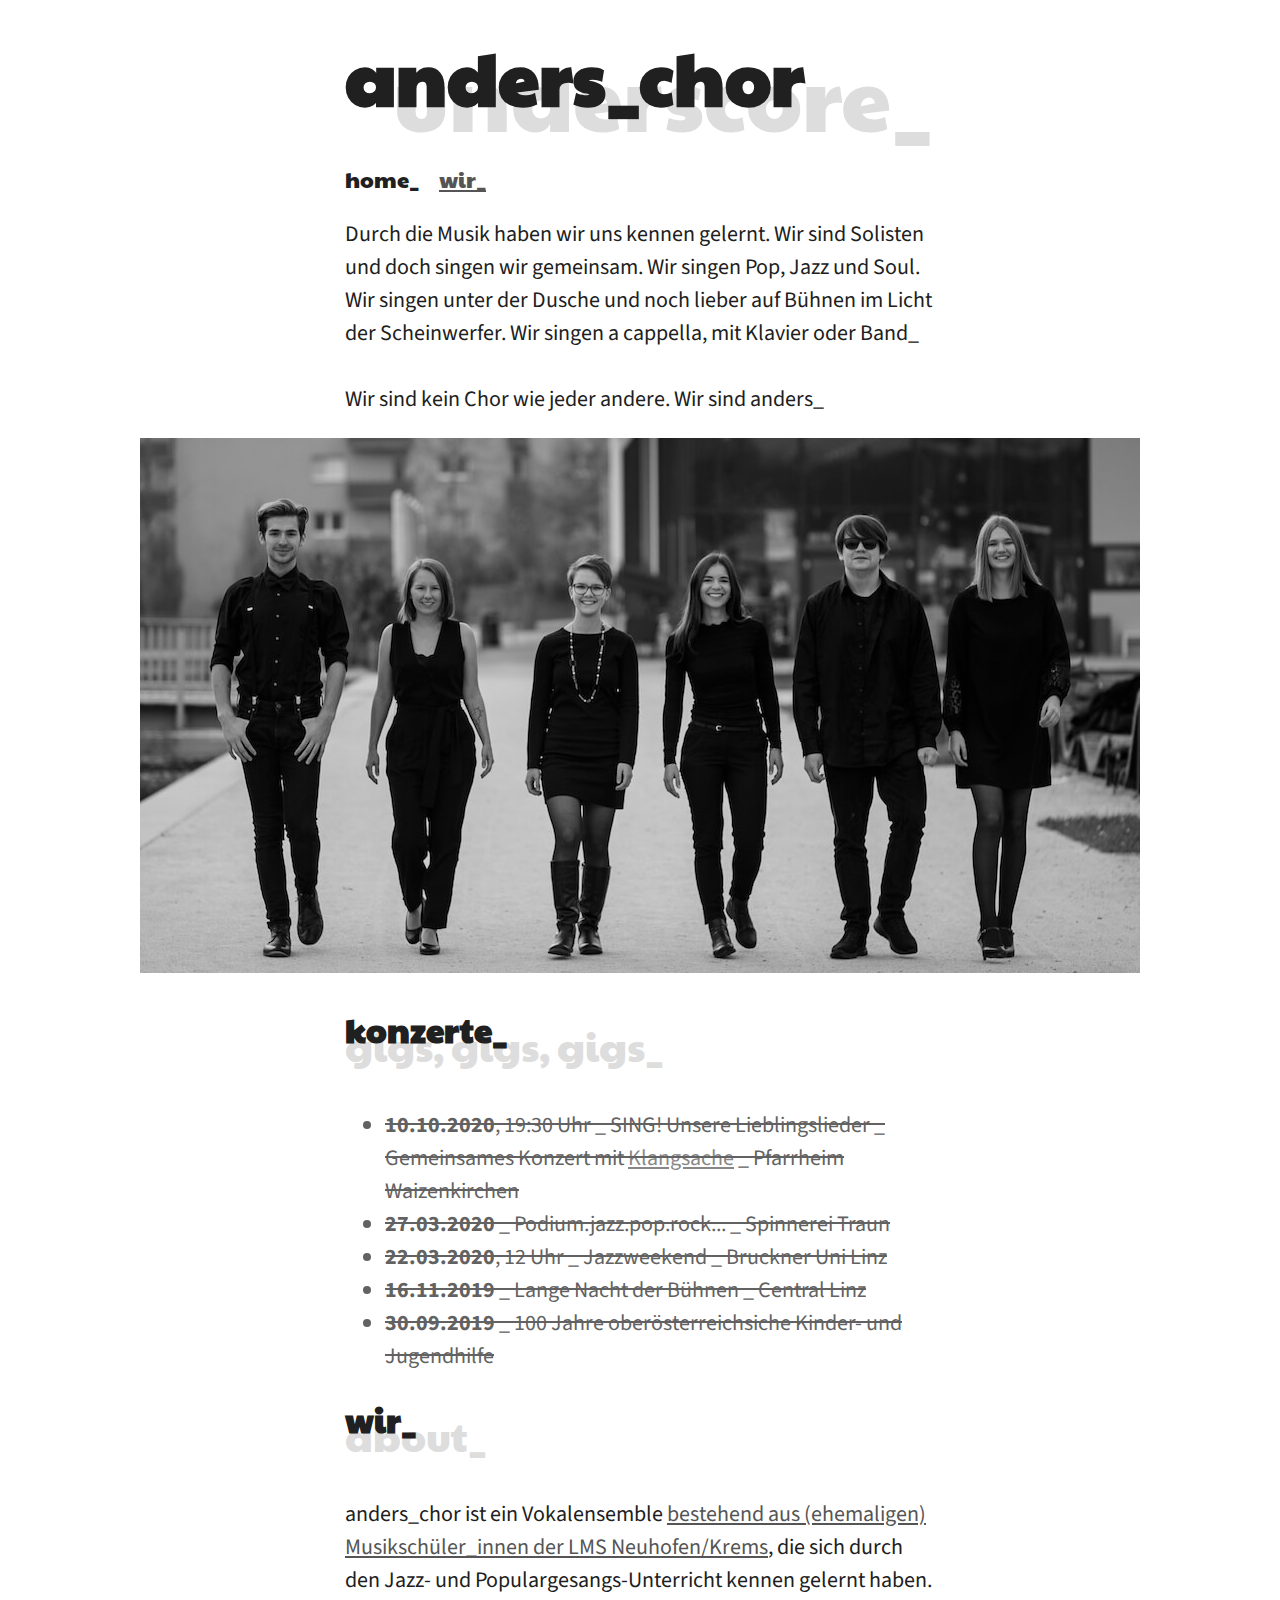
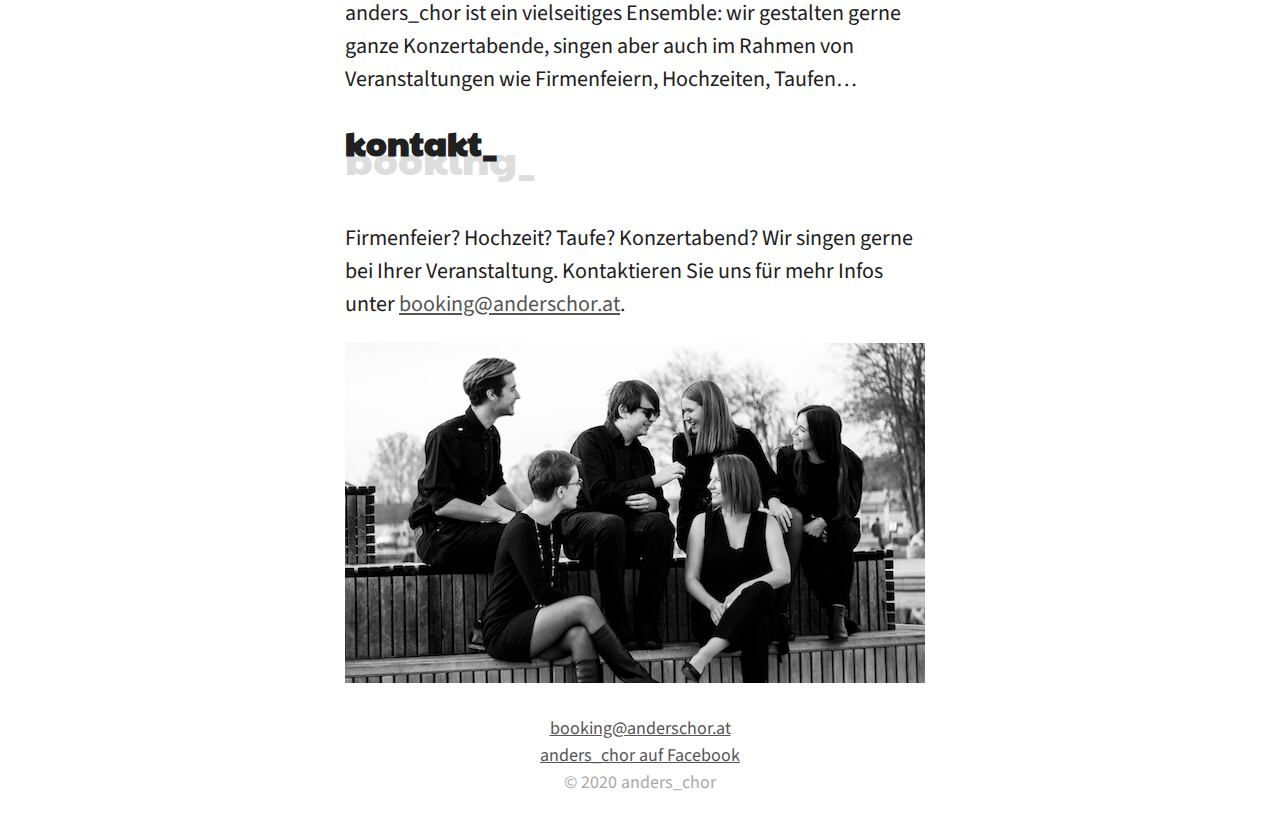
==== index.html @ 012d23fa "Add start time for concert with Klangsache" ====
<!DOCTYPE html>
<html>
  <head>
    <meta charset="utf-8" />
    <meta name="viewport" content="width=device-width, initial-scale=1.0" />
    <meta
      name="description"
      content="Das Vokalensemble anders_chor besteht aus sechs talentierten Sängerinnen und Sängern und singt Pop, Soul und Jazz bei unterschiedlichsten Anlässen."
    />
    <meta
      property="og:title"
      content="anders_chor – das Vokalensemble für Konzertabende, Firmenfeiern,
      Hochzeiten und Taufen"
    />
    <meta
      property="og:description"
      content="Das Vokalensemble anders_chor besteht aus sechs talentierten Sängerinnen und Sängern und singt Pop, Soul und Jazz bei unterschiedlichsten Anlässen."
    />
    <meta property="og:url" content="https://www.anderschor.at" />
    <meta property="og:type" content="website" />
    <meta
      property="og:image"
      content="https://www.anderschor.at/images/anders-chor.jpg"
    />
    <meta property="og:locale" content="de_AT" />
    <meta name="twitter:card" content="summary_large_image" />
    <link
      rel="icon"
      type="image/png"
      href="./favicon-16x16.png"
      sizes="16x16"
    />
    <link
      rel="icon"
      type="image/png"
      href="./favicon-32x32.png"
      sizes="32x32"
    />
    <link rel="shortcut icon" href="./favicon.ico" type="image/x-icon" />
    <title>
      anders_chor _ das Vokalensemble für Konzertabende, Firmenfeiern,
      Hochzeiten und Taufen
    </title>
    <link
      href="https://fonts.googleapis.com/css?family=Paytone+One|Source+Sans+Pro&display=swap"
      rel="stylesheet"
    />
    <link href="./styles.css" rel="stylesheet" />
  </head>

  <body>
    <div class="content-wrapper">
      <div class="content-header">
        <h1 class="headline">anders_chor</h1>
        <span class="subheadline-h1" aria-hidden="true">underscore_</span>
      </div>
      <nav>
        <span class="nav-item">home_</span>
        <a
          href="./wir/"
          class="nav-item"
          title="Über die Sänger_innen von anders_chor"
          >wir_</a
        >
      </nav>
      <p>
        Durch die Musik haben wir uns kennen gelernt. Wir sind Solisten und doch
        singen wir gemeinsam. Wir singen Pop, Jazz und Soul. Wir singen unter
        der Dusche und noch lieber auf Bühnen im Licht der Scheinwerfer. Wir
        singen a cappella, mit Klavier oder Band_<br /><br />
        Wir sind kein Chor wie jeder andere. Wir sind anders_
      </p>
      <p>
        <img
          src="./images/anders-chor.jpg"
          alt="Alex, Lara, Lydia, Teresa, Connor, Amelie - anders_chor"
          class="image-wide"
        />
      </p>
      <div class="content-header">
        <h2 class="headline">konzerte_</h2>
        <span class="subheadline-h2 hide-sm" aria-hidden="true"
          >gigs, gigs, gigs_</span
        >
        <span class="subheadline-h2 hide-lg" aria-hidden="true">gigs_</span>
      </div>
      <div>
        <timesloth-events
          data-customer="laraamalia"
          data-lang="de"
        ></timesloth-events>
        <script src="https://plugin.timesloth.io/shop.js" defer></script>
      </div>
      <ul>
        <li class="js-gig">
          <strong>10.10.2020</strong>, 19:30 Uhr _ SING! Unsere Lieblingslieder
          _ Gemeinsames Konzert mit
          <a
            href="http://www.klangsache.at"
            rel="noopener noreferrer"
            target="_blank"
            >Klangsache</a
          >
          _ Pfarrheim Waizenkirchen
        </li>
        <li class="js-gig">
          <strong>27.03.2020</strong> _ Podium.jazz.pop.rock... _ Spinnerei
          Traun
        </li>
        <li class="js-gig">
          <strong>22.03.2020</strong>, 12 Uhr _ Jazzweekend _ Bruckner Uni Linz
        </li>
        <li class="js-gig">
          <strong>16.11.2019</strong> _ Lange Nacht der Bühnen _ Central Linz
        </li>
        <li class="js-gig">
          <strong>30.09.2019</strong> _ 100 Jahre oberösterreichsiche Kinder-
          und Jugendhilfe
        </li>
      </ul>

      <div class="content-header">
        <h2 class="headline">wir_</h2>
        <span class="subheadline-h2" aria-hidden="true">about_</span>
      </div>
      <p>
        anders_chor ist ein Vokalensemble
        <a href="./wir/"
          >bestehend aus (ehemaligen) Musikschüler_innen der LMS
          Neuhofen/Krems</a
        >, die sich durch den Jazz- und Populargesangs-Unterricht kennen gelernt
        haben. anders_chor ist ein vielseitiges Ensemble: wir gestalten gerne
        ganze Konzertabende, singen aber auch im Rahmen von Veranstaltungen wie
        Firmenfeiern, Hochzeiten, Taufen…
        <br />
      </p>

      <div class="content-header">
        <h2 class="headline">kontakt_</h2>
        <span class="subheadline-h2" aria-hidden="true">booking_</span>
      </div>
      <p>
        Firmenfeier? Hochzeit? Taufe? Konzertabend? Wir singen gerne bei Ihrer
        Veranstaltung. Kontaktieren Sie uns für mehr Infos unter
        <a href="mailto:booking@anderschor.at">booking@anderschor.at</a>.
      </p>
      <p>
        <img
          src="./images/anders-chor-talking.jpg"
          alt="Alex, Lara, Lydia, Teresa, Connor, Amelie - anders_chor"
        />
      </p>
      <footer class="footer">
        <p>
          <a href="mailto:booking@anderschor.at">booking@anderschor.at</a>
          <br />
          <a
            href="https://www.facebook.com/anderschor/"
            rel="noopener noreferrer"
            target="_blank"
            >anders_chor auf Facebook</a
          ><br />
          &copy; 2020 anders_chor
        </p>
      </footer>
    </div>
    <script src="./script.js"></script>
  </body>
</html>
---- styles.css ----
*,
*:before,
*:after {
  box-sizing: border-box;
}
body {
  margin: 0;
  padding: 0;
  font-family: "Source Sans Pro", sans-serif;
  font-size: 18px;
  line-height: 1.5;
  color: #202020;
}
h1 {
  font-size: 42px; /* font size fallback */
  font-size: 12vw;
}
img {
  max-width: 100%;
}
a {
  color: #555;
  text-decoration: underline;
}
a:hover {
  text-decoration: none;
}
nav {
  font-family: "Paytone One", sans-serif;
}
.nav-item + .nav-item {
  margin-left: 1rem;
}

.content-wrapper {
  padding: 20px;
}

.content-header {
  position: relative;
  padding-bottom: 2rem;
}
.headline {
  font-family: "Paytone One", sans-serif;
  position: relative;
  z-index: 5;
  margin: 0;
}
.subheadline-h1 {
  font-family: "Paytone One", sans-serif;
  font-size: 44px; /* font size fallback */
  font-size: 13vw;
  color: #ddd;
  position: absolute;
  top: 8vw;
  left: 2vw;
  z-index: 3;
  line-height: 1;
}
.subheadline-h2 {
  font-family: "Paytone One", sans-serif;
  font-size: 35px;
  color: #ddd;
  position: absolute;
  top: 10px;
  z-index: 3;
  line-height: 1;
}
.headline-singers {
  font-family: "Paytone One", sans-serif;
}

.singers img {
  display: block;
  margin: 0 auto;
}

.comingsoon {
  font-family: "Paytone One", sans-serif;
  text-align: center;
}
.footer {
  text-align: center;
  color: #aaa;
  font-size: 18px;
}

.hide-sm {
  display: none;
}

.gig--past {
  opacity: 0.7;
  text-decoration: line-through;
}

@supports (display: grid) {
  .singers {
    display: grid;
  }
}

.singers {
  margin-bottom: 2rem;
}

.singer-content {
  font-size: 16px;
}

.repertoire {
  font-size: 16px;
}

.repertoire strong {
  font-size: 18px;
}

@media screen and (min-width: 620px) {
  body {
    font-size: 22px;
  }

  .content-wrapper {
    max-width: 630px;
    margin: 0 auto;
  }

  h1 {
    font-size: 74px;
  }

  .subheadline-h1 {
    font-size: 90px;
    left: 1rem;
    top: 30px;
  }
  .subheadline-h2 {
    font-size: 40px;
    top: 20px;
  }

  .hide-sm {
    display: block;
  }
  .hide-lg {
    display: none;
  }

  .singer-content {
    font-size: 18px;
    display: flex;
    justify-content: space-between;
    align-items: flex-start;
  }

  .singer-content > * {
    flex-basis: 47%;
  }

  .singers img {
    margin: 0;
  }

  .singers p {
    margin-top: 0;
  }

  .repertoire strong {
    font-size: 22px;
  }
}

@media screen and (min-width: 1000px) {
  h1 {
    font-size: 74px;
  }

  .subheadline-h1 {
    font-size: 90px;
    left: 3rem;
    top: 30px;
  }
  .image-wide,
  .singers {
    width: 1000px;
    max-width: 1000px;
    margin-left: -205px;
  }
  .singers {
    grid-template-columns: 1fr 1fr 1fr;
    grid-gap: 50px;
  }

  .singer-content {
    display: block;
  }

  .singers p {
    margin-top: 1rem;
  }
}
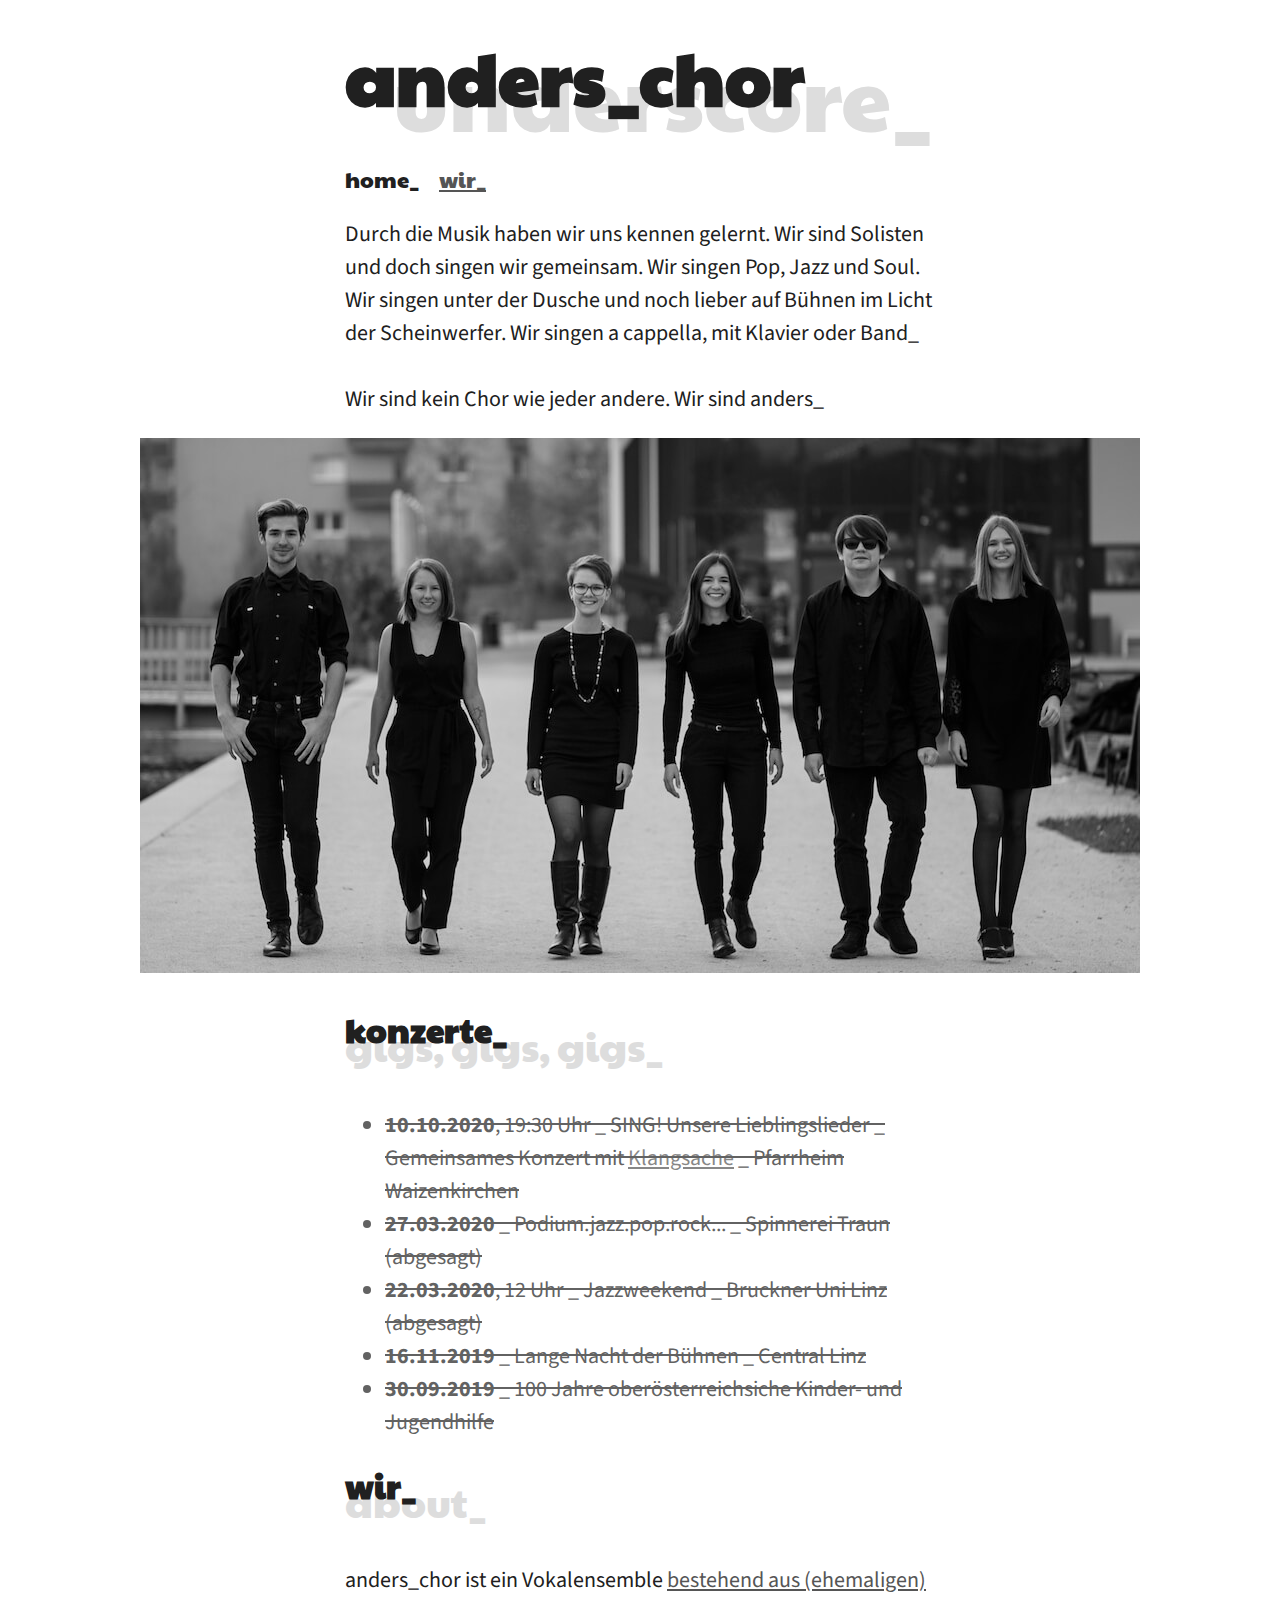
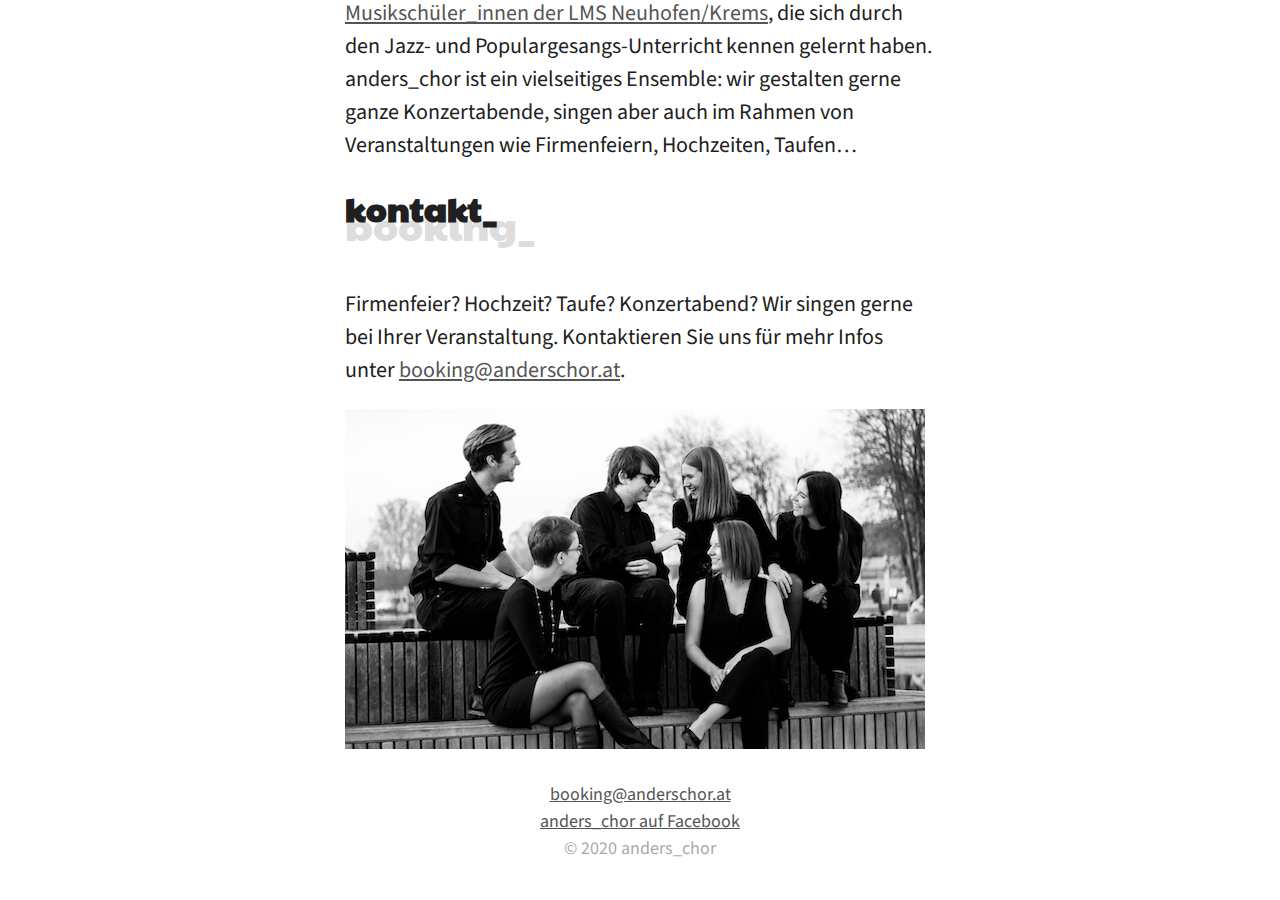
==== commit 7f296bec: "Update gigs list" ====
--- a/index.html
+++ b/index.html
@@ -105,10 +105,11 @@
         </li>
         <li class="js-gig">
           <strong>27.03.2020</strong> _ Podium.jazz.pop.rock... _ Spinnerei
-          Traun
+          Traun (abgesagt)
         </li>
         <li class="js-gig">
           <strong>22.03.2020</strong>, 12 Uhr _ Jazzweekend _ Bruckner Uni Linz
+          (abgesagt)
         </li>
         <li class="js-gig">
           <strong>16.11.2019</strong> _ Lange Nacht der Bühnen _ Central Linz
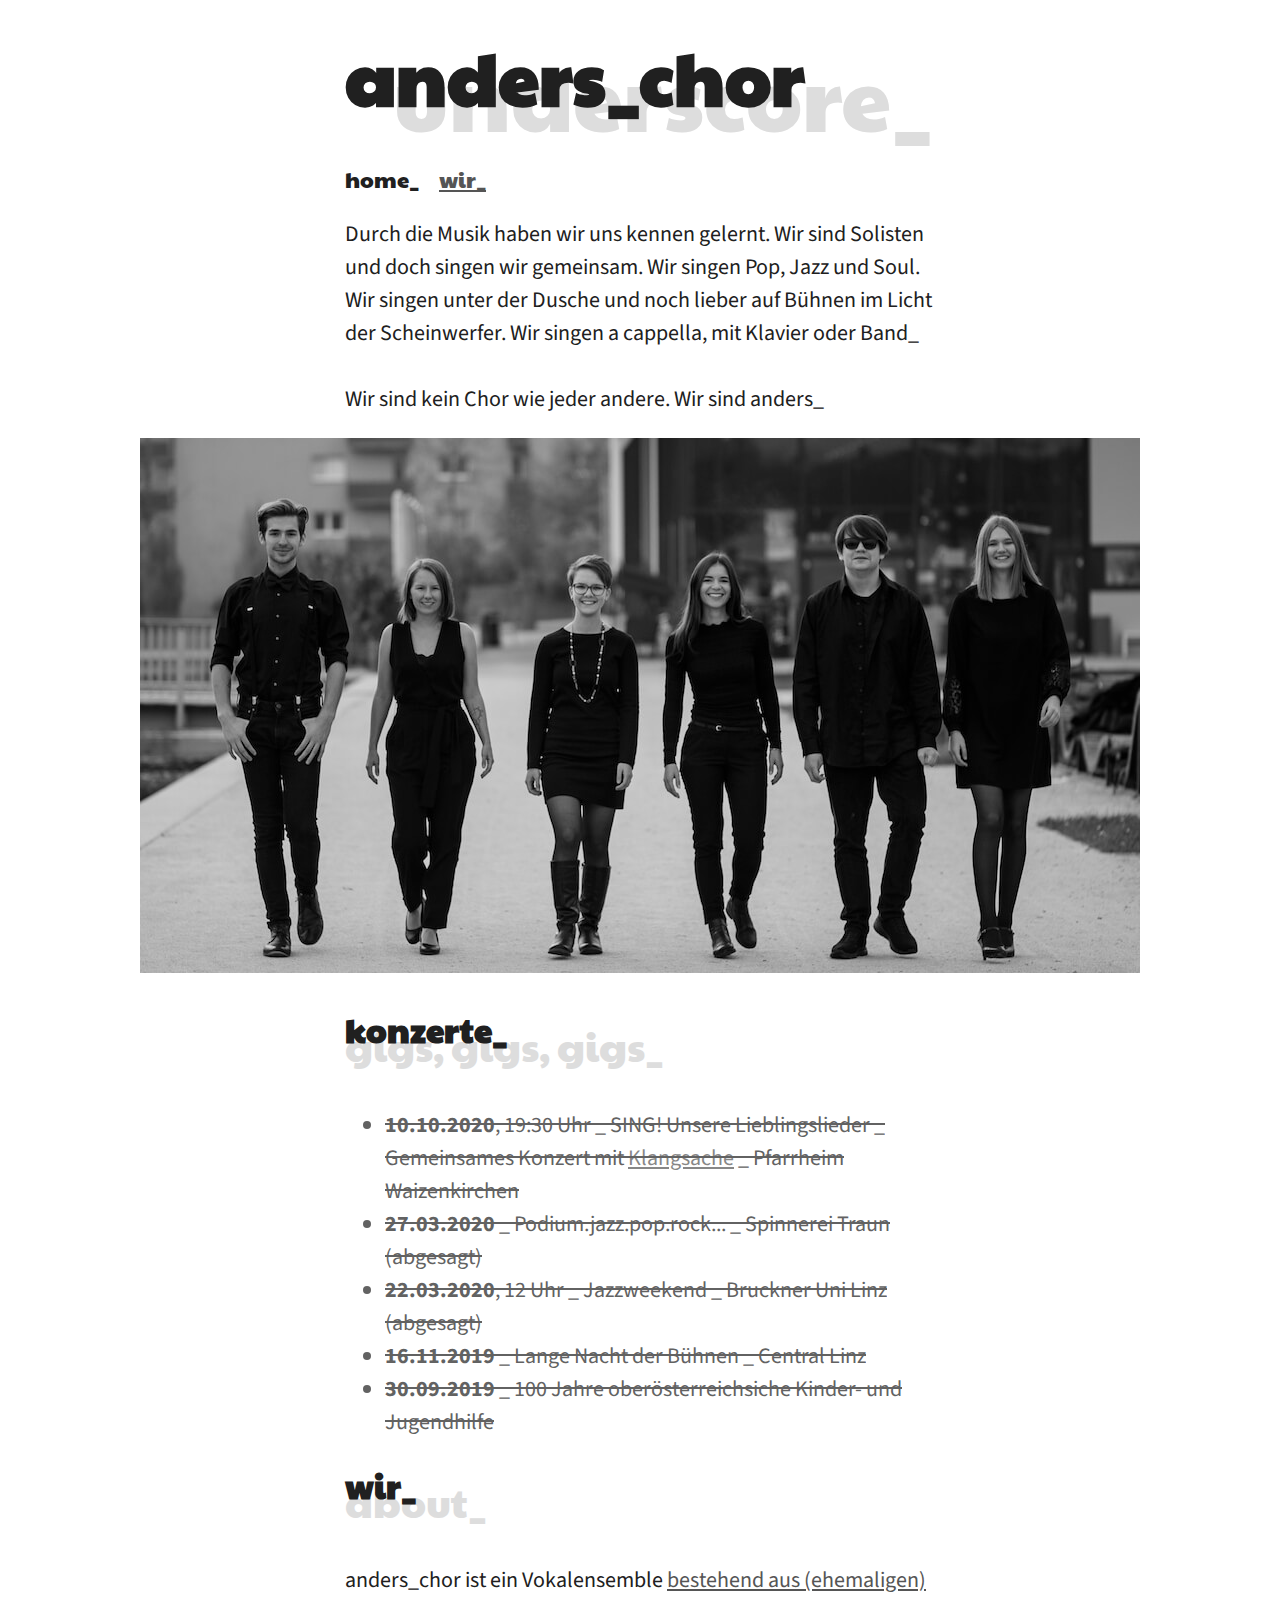
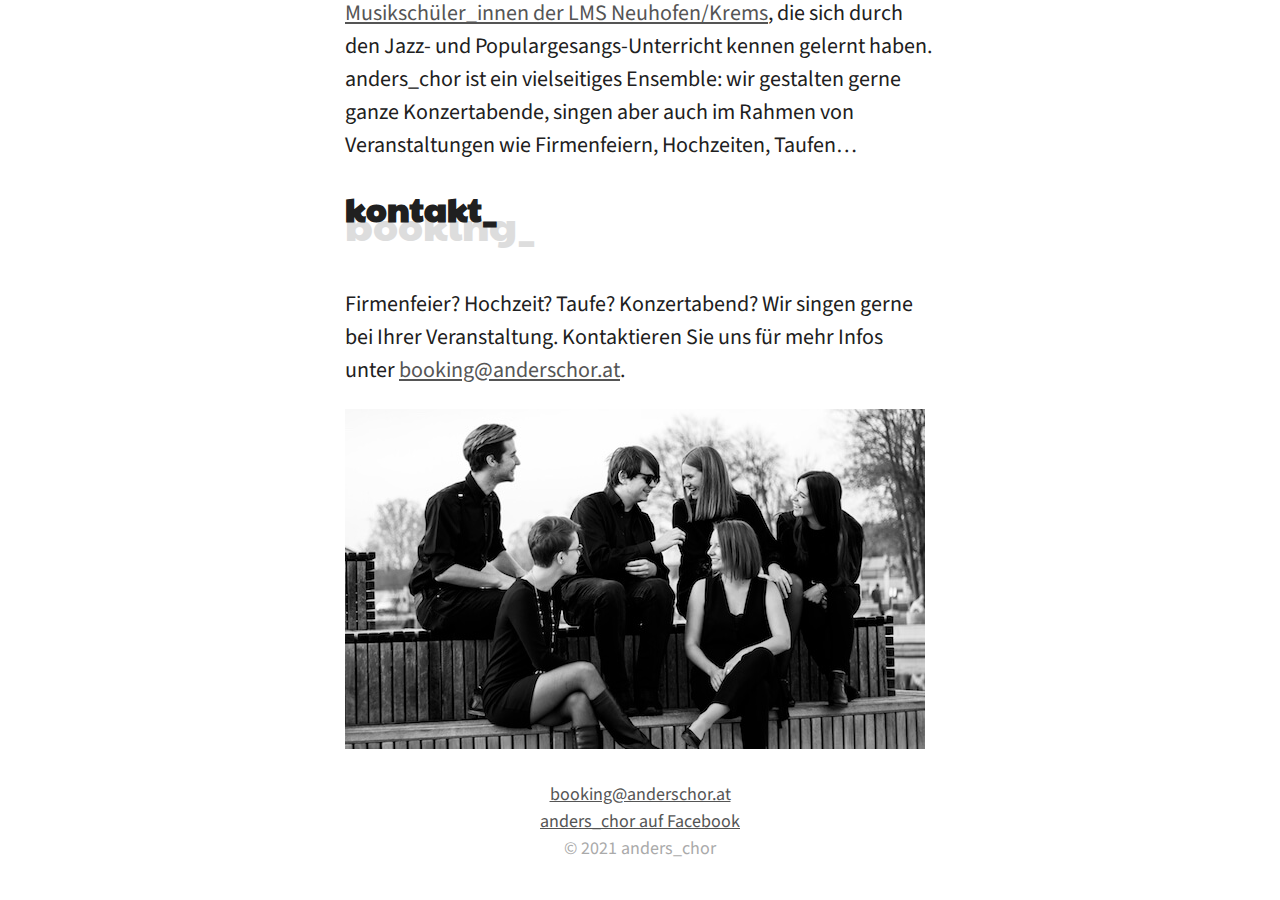
==== commit 7ae73ed0: "year++" ====
--- a/index.html
+++ b/index.html
@@ -161,7 +161,7 @@
             target="_blank"
             >anders_chor auf Facebook</a
           ><br />
-          &copy; 2020 anders_chor
+          &copy; 2021 anders_chor
         </p>
       </footer>
     </div>
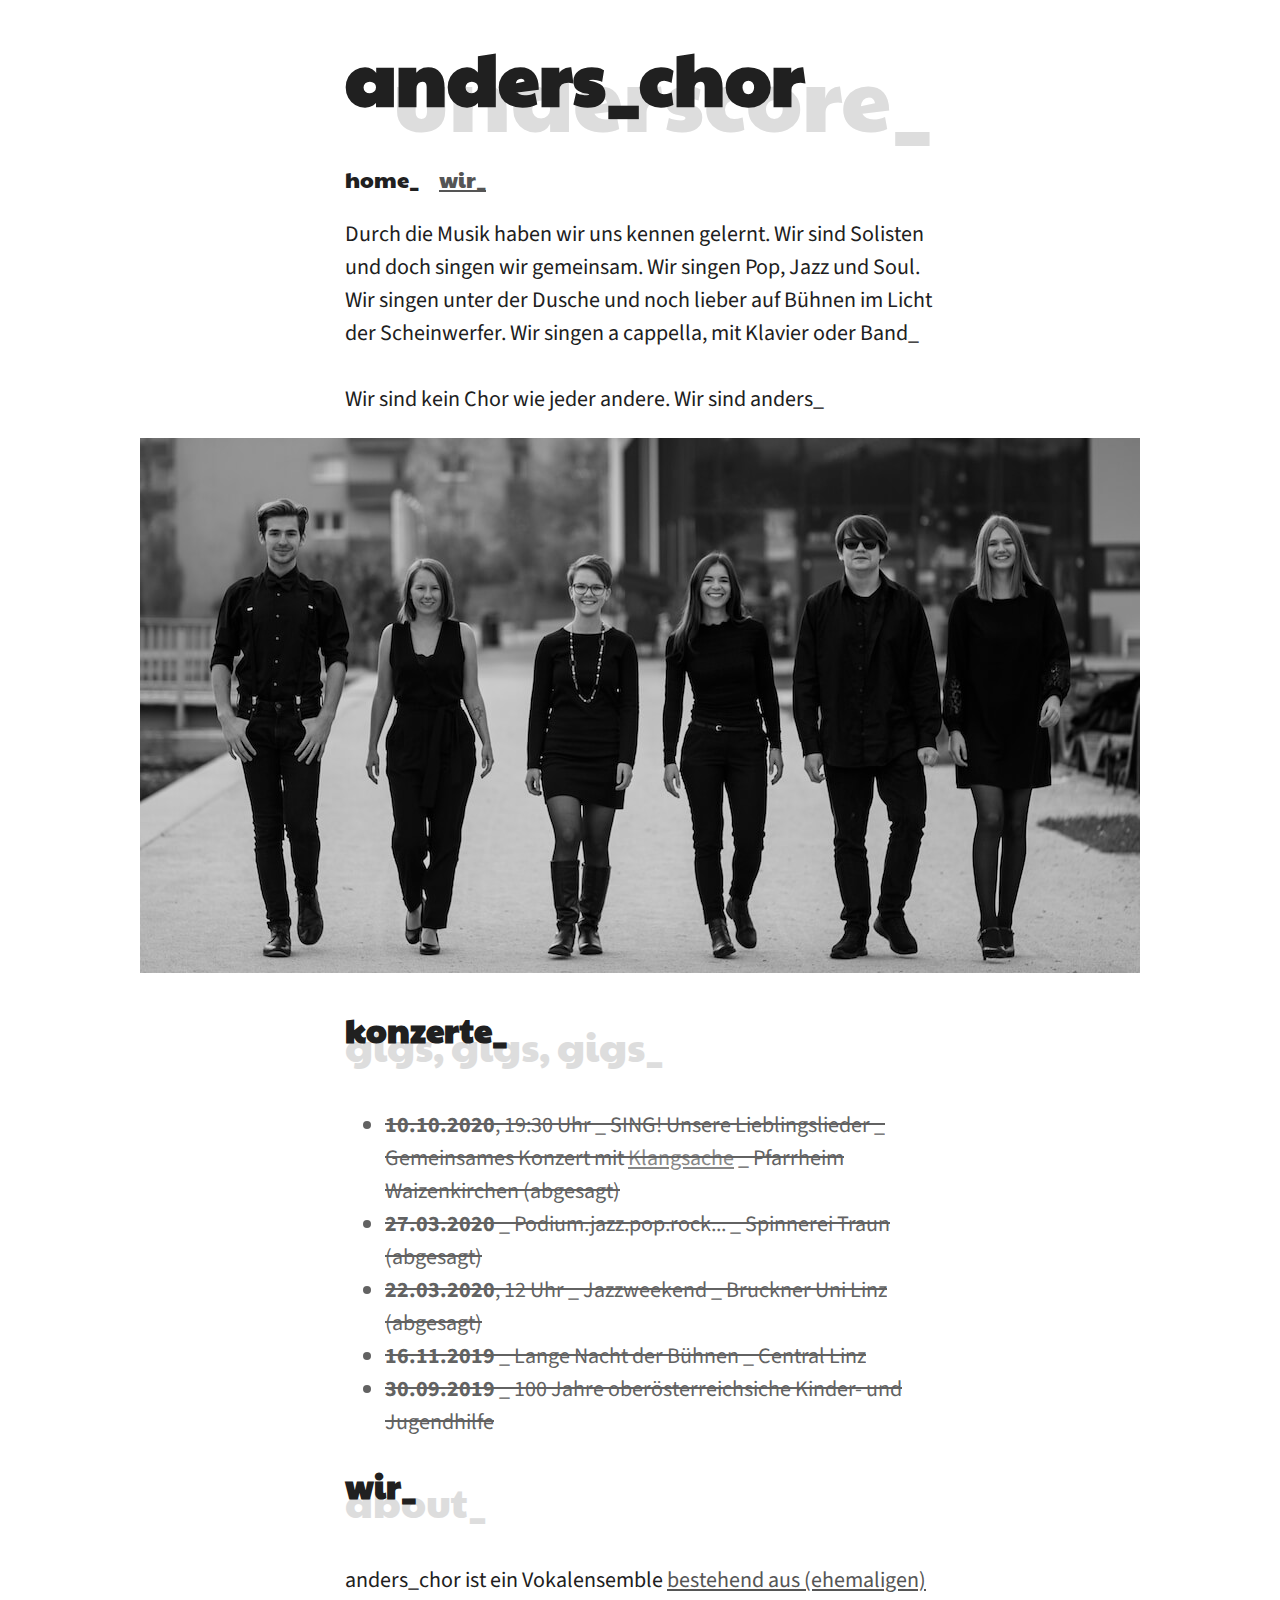
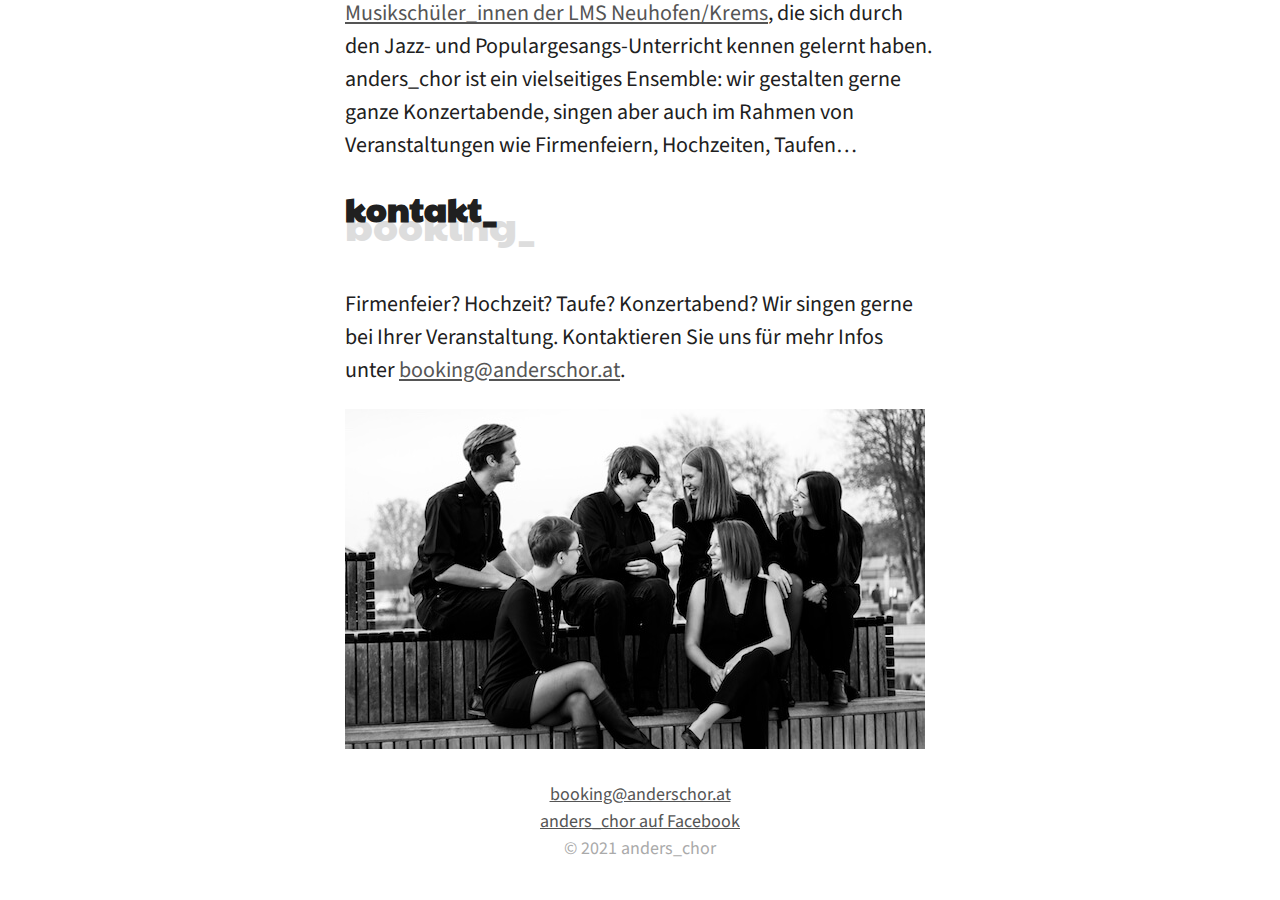
==== commit c762cfdc: "Update gigs section" ====
--- a/index.html
+++ b/index.html
@@ -84,13 +84,6 @@
         >
         <span class="subheadline-h2 hide-lg" aria-hidden="true">gigs_</span>
       </div>
-      <div>
-        <timesloth-events
-          data-customer="laraamalia"
-          data-lang="de"
-        ></timesloth-events>
-        <script src="https://plugin.timesloth.io/shop.js" defer></script>
-      </div>
       <ul>
         <li class="js-gig">
           <strong>10.10.2020</strong>, 19:30 Uhr _ SING! Unsere Lieblingslieder
@@ -101,7 +94,7 @@
             target="_blank"
             >Klangsache</a
           >
-          _ Pfarrheim Waizenkirchen
+          _ Pfarrheim Waizenkirchen (abgesagt)
         </li>
         <li class="js-gig">
           <strong>27.03.2020</strong> _ Podium.jazz.pop.rock... _ Spinnerei
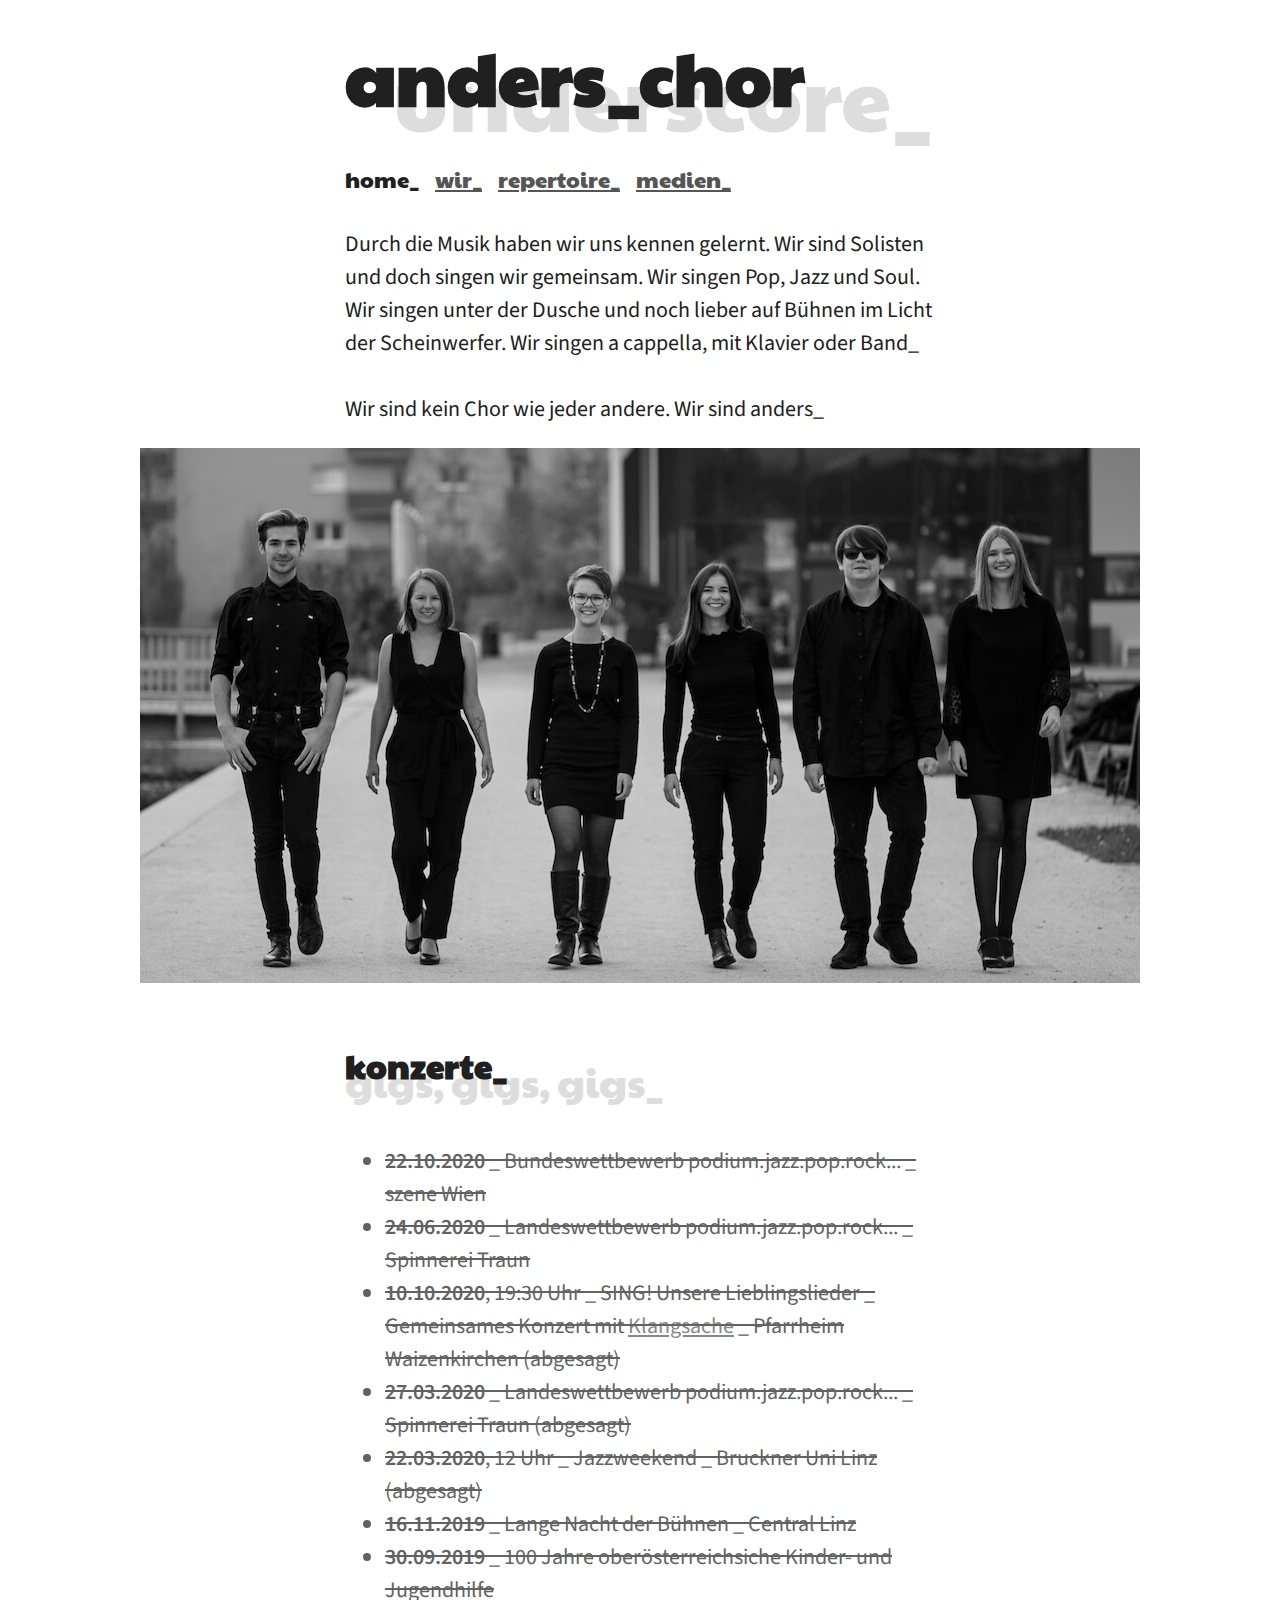
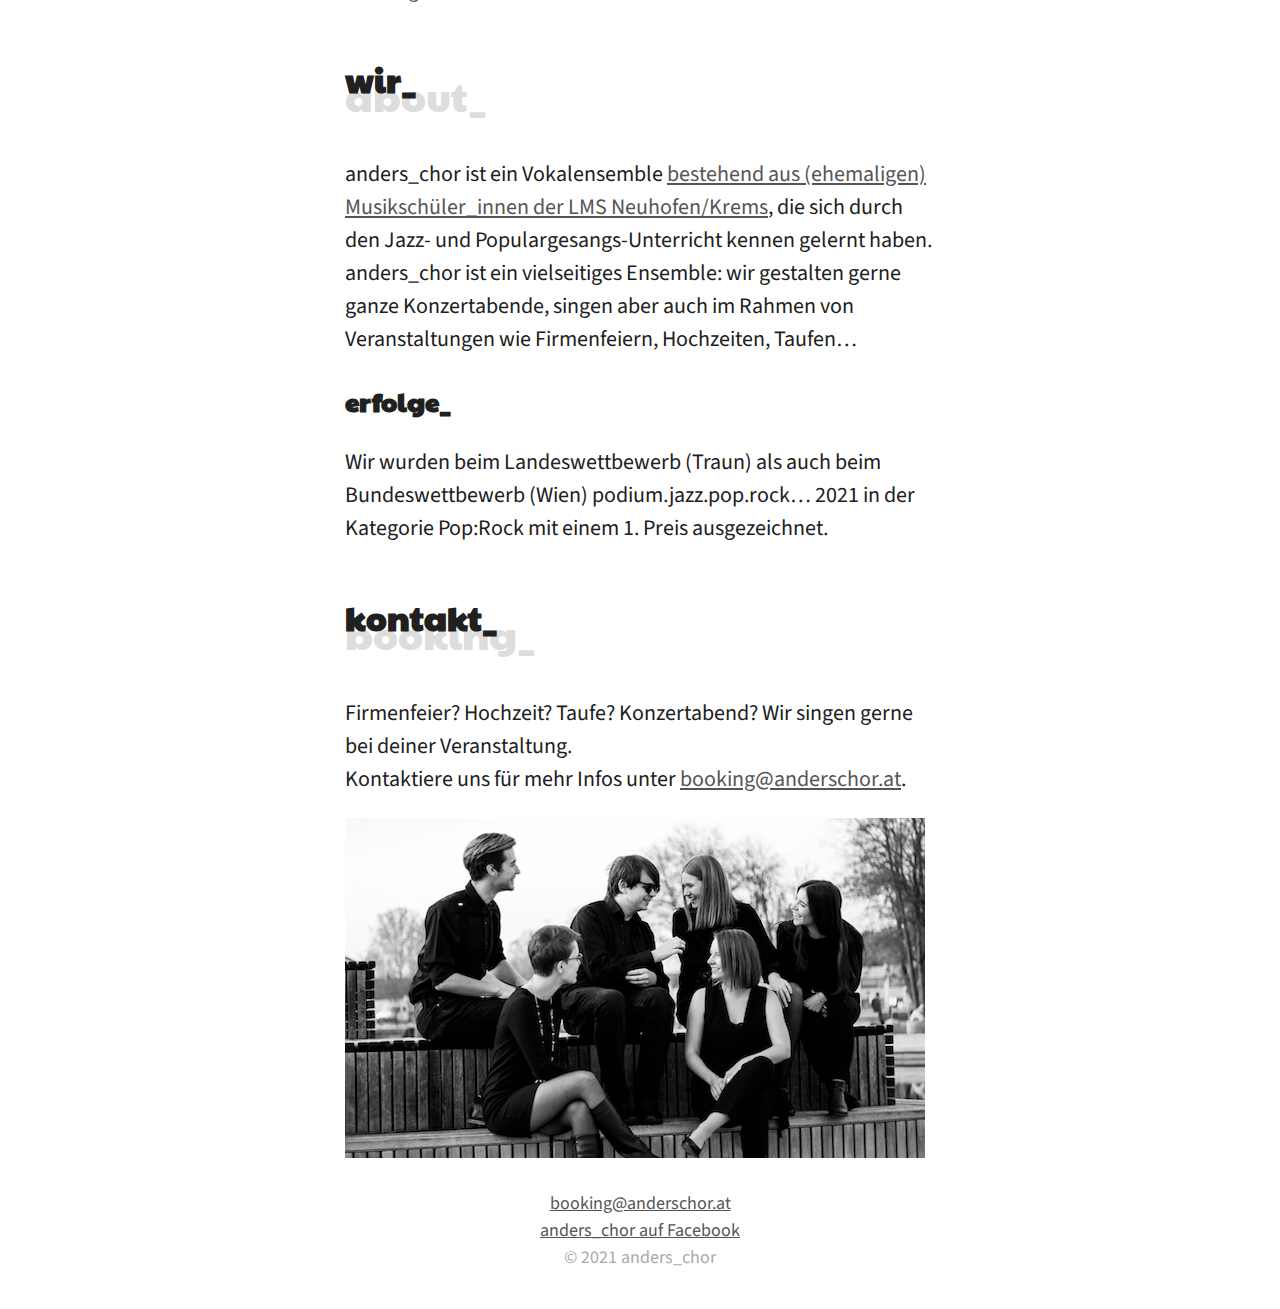
==== commit 9e9d0db1: "Add photos, add repertoire, update texts and navigation" ====
--- a/index.html
+++ b/index.html
@@ -1,163 +1,138 @@
 <!DOCTYPE html>
 <html>
-  <head>
-    <meta charset="utf-8" />
-    <meta name="viewport" content="width=device-width, initial-scale=1.0" />
-    <meta
-      name="description"
-      content="Das Vokalensemble anders_chor besteht aus sechs talentierten Sängerinnen und Sängern und singt Pop, Soul und Jazz bei unterschiedlichsten Anlässen."
-    />
-    <meta
-      property="og:title"
-      content="anders_chor – das Vokalensemble für Konzertabende, Firmenfeiern,
-      Hochzeiten und Taufen"
-    />
-    <meta
-      property="og:description"
-      content="Das Vokalensemble anders_chor besteht aus sechs talentierten Sängerinnen und Sängern und singt Pop, Soul und Jazz bei unterschiedlichsten Anlässen."
-    />
-    <meta property="og:url" content="https://www.anderschor.at" />
-    <meta property="og:type" content="website" />
-    <meta
-      property="og:image"
-      content="https://www.anderschor.at/images/anders-chor.jpg"
-    />
-    <meta property="og:locale" content="de_AT" />
-    <meta name="twitter:card" content="summary_large_image" />
-    <link
-      rel="icon"
-      type="image/png"
-      href="./favicon-16x16.png"
-      sizes="16x16"
-    />
-    <link
-      rel="icon"
-      type="image/png"
-      href="./favicon-32x32.png"
-      sizes="32x32"
-    />
-    <link rel="shortcut icon" href="./favicon.ico" type="image/x-icon" />
-    <title>
-      anders_chor _ das Vokalensemble für Konzertabende, Firmenfeiern,
-      Hochzeiten und Taufen
-    </title>
-    <link
-      href="https://fonts.googleapis.com/css?family=Paytone+One|Source+Sans+Pro&display=swap"
-      rel="stylesheet"
-    />
-    <link href="./styles.css" rel="stylesheet" />
-  </head>
 
-  <body>
-    <div class="content-wrapper">
-      <div class="content-header">
-        <h1 class="headline">anders_chor</h1>
-        <span class="subheadline-h1" aria-hidden="true">underscore_</span>
-      </div>
-      <nav>
-        <span class="nav-item">home_</span>
-        <a
-          href="./wir/"
-          class="nav-item"
-          title="Über die Sänger_innen von anders_chor"
-          >wir_</a
-        >
-      </nav>
+<head>
+  <meta charset="utf-8" />
+  <meta name="viewport" content="width=device-width, initial-scale=1.0" />
+  <meta name="description"
+    content="Das Vokalensemble anders_chor besteht aus sechs talentierten Sängerinnen und Sängern und singt Pop, Soul und Jazz bei unterschiedlichsten Anlässen." />
+  <meta property="og:title" content="anders_chor – das Vokalensemble für Konzertabende, Firmenfeiern,
+      Hochzeiten und Taufen" />
+  <meta property="og:description"
+    content="Das Vokalensemble anders_chor besteht aus sechs talentierten Sängerinnen und Sängern und singt Pop, Soul und Jazz bei unterschiedlichsten Anlässen." />
+  <meta property="og:url" content="https://www.anderschor.at" />
+  <meta property="og:type" content="website" />
+  <meta property="og:image" content="https://www.anderschor.at/images/anders-chor.jpg" />
+  <meta property="og:locale" content="de_AT" />
+  <meta name="twitter:card" content="summary_large_image" />
+  <link rel="icon" type="image/png" href="./favicon-16x16.png" sizes="16x16" />
+  <link rel="icon" type="image/png" href="./favicon-32x32.png" sizes="32x32" />
+  <link rel="shortcut icon" href="./favicon.ico" type="image/x-icon" />
+  <title>
+    anders_chor _ das Vokalensemble für Konzertabende, Firmenfeiern,
+    Hochzeiten und Taufen
+  </title>
+  <link rel="preconnect" href="https://fonts.googleapis.com">
+  <link rel="preconnect" href="https://fonts.gstatic.com" crossorigin>
+  <link href="https://fonts.googleapis.com/css2?family=Paytone+One&family=Source+Sans+Pro:wght@400;600&display=swap"
+    rel="stylesheet">
+  <link href="./styles.css" rel="stylesheet" />
+</head>
+
+<body>
+  <div class="content-wrapper">
+    <div class="content-header">
+      <h1 class="headline">anders_chor</h1>
+      <span class="subheadline-h1" aria-hidden="true">underscore_</span>
+    </div>
+    <nav>
+      <span class="nav-item">home_</span>
+      <a href="/wir" class="nav-item" title="Über die Musiker_innen von anders_chor">wir_</a>
+      <a href="/repertoire" class="nav-item" title="Repertoire von anders_chor">repertoire_</a>
+      <a href="/medien" class="nav-item" title="Videos, Fotos und Songs von anders_chor">medien_</a>
+    </nav>
+    <p>
+      Durch die Musik haben wir uns kennen gelernt. Wir sind Solisten und doch
+      singen wir gemeinsam. Wir singen Pop, Jazz und Soul. Wir singen unter
+      der Dusche und noch lieber auf Bühnen im Licht der Scheinwerfer. Wir
+      singen a cappella, mit Klavier oder Band_<br /><br />
+      Wir sind kein Chor wie jeder andere. Wir sind anders_
+    </p>
+    <p>
+      <img src="./images/anders-chor.jpg"
+        alt="Alex, Lara, Lydia, Teresa, Connor und Amelie gehen nebeneinander auf die Kamera zu. Im Hintergrund sieht man einen Teil der Spinnerei in Traun."
+        class="image-wide" />
+    </p>
+    <div class="content-header">
+      <h2 class="headline">konzerte_</h2>
+      <span class="subheadline-h2 hide-sm" aria-hidden="true">gigs, gigs, gigs_</span>
+      <span class="subheadline-h2 hide-lg" aria-hidden="true">gigs_</span>
+    </div>
+    <ul>
+      <li class="js-gig">
+        <strong>22.10.2020</strong> _ Bundeswettbewerb podium.jazz.pop.rock... _ szene Wien
+      </li>
+      <li class="js-gig">
+        <strong>24.06.2020</strong> _ Landeswettbewerb podium.jazz.pop.rock... _ Spinnerei
+        Traun
+      </li>
+      <li class="js-gig">
+        <strong>10.10.2020</strong>, 19:30 Uhr _ SING! Unsere Lieblingslieder
+        _ Gemeinsames Konzert mit
+        <a href="http://www.klangsache.at" rel="noopener noreferrer" target="_blank">Klangsache</a>
+        _ Pfarrheim Waizenkirchen (abgesagt)
+      </li>
+      <li class="js-gig">
+        <strong>27.03.2020</strong> _ Landeswettbewerb podium.jazz.pop.rock... _ Spinnerei
+        Traun (abgesagt)
+      </li>
+      <li class="js-gig">
+        <strong>22.03.2020</strong>, 12 Uhr _ Jazzweekend _ Bruckner Uni Linz
+        (abgesagt)
+      </li>
+      <li class="js-gig">
+        <strong>16.11.2019</strong> _ Lange Nacht der Bühnen _ Central Linz
+      </li>
+      <li class="js-gig">
+        <strong>30.09.2019</strong> _ 100 Jahre oberösterreichsiche Kinder-
+        und Jugendhilfe
+      </li>
+    </ul>
+
+    <div class="content-header">
+      <h2 class="headline">wir_</h2>
+      <span class="subheadline-h2" aria-hidden="true">about_</span>
+    </div>
+    <p>
+      anders_chor ist ein Vokalensemble
+      <a href="./wir/">bestehend aus (ehemaligen) Musikschüler_innen der LMS
+        Neuhofen/Krems</a>, die sich durch den Jazz- und Populargesangs-Unterricht kennen gelernt
+      haben. anders_chor ist ein vielseitiges Ensemble: wir gestalten gerne
+      ganze Konzertabende, singen aber auch im Rahmen von Veranstaltungen wie
+      Firmenfeiern, Hochzeiten, Taufen…
+      <br />
+    </p>
+
+    <h3>erfolge_</h3>
+    <p>Wir wurden beim Landeswettbewerb (Traun) als auch beim Bundeswettbewerb (Wien) podium.jazz.pop.rock… 2021 in der
+      Kategorie
+      Pop:Rock mit einem 1. Preis ausgezeichnet.</p>
+
+    <div class="content-header">
+      <h2 class="headline">kontakt_</h2>
+      <span class="subheadline-h2" aria-hidden="true">booking_</span>
+    </div>
+    <p>
+      Firmenfeier? Hochzeit? Taufe? Konzertabend? Wir singen gerne bei deiner
+      Veranstaltung.<br />
+      Kontaktiere uns für mehr Infos unter
+      <a href="mailto:booking@anderschor.at">booking@anderschor.at</a>.
+    </p>
+    <p>
+      <img src="./images/anders-chor-talking.jpg"
+        alt="Alex, Lara, Lydia, Teresa, Connor und Amelie sitzen nebeneinander auf Holzstufen und plaudern und lachen." />
+    </p>
+    <footer class="footer">
       <p>
-        Durch die Musik haben wir uns kennen gelernt. Wir sind Solisten und doch
-        singen wir gemeinsam. Wir singen Pop, Jazz und Soul. Wir singen unter
-        der Dusche und noch lieber auf Bühnen im Licht der Scheinwerfer. Wir
-        singen a cappella, mit Klavier oder Band_<br /><br />
-        Wir sind kein Chor wie jeder andere. Wir sind anders_
+        <a href="mailto:booking@anderschor.at">booking@anderschor.at</a>
+        <br />
+        <a href="https://www.facebook.com/anderschor/" rel="noopener noreferrer" target="_blank">anders_chor auf
+          Facebook</a><br />
+        &copy; 2021 anders_chor
       </p>
-      <p>
-        <img
-          src="./images/anders-chor.jpg"
-          alt="Alex, Lara, Lydia, Teresa, Connor, Amelie - anders_chor"
-          class="image-wide"
-        />
-      </p>
-      <div class="content-header">
-        <h2 class="headline">konzerte_</h2>
-        <span class="subheadline-h2 hide-sm" aria-hidden="true"
-          >gigs, gigs, gigs_</span
-        >
-        <span class="subheadline-h2 hide-lg" aria-hidden="true">gigs_</span>
-      </div>
-      <ul>
-        <li class="js-gig">
-          <strong>10.10.2020</strong>, 19:30 Uhr _ SING! Unsere Lieblingslieder
-          _ Gemeinsames Konzert mit
-          <a
-            href="http://www.klangsache.at"
-            rel="noopener noreferrer"
-            target="_blank"
-            >Klangsache</a
-          >
-          _ Pfarrheim Waizenkirchen (abgesagt)
-        </li>
-        <li class="js-gig">
-          <strong>27.03.2020</strong> _ Podium.jazz.pop.rock... _ Spinnerei
-          Traun (abgesagt)
-        </li>
-        <li class="js-gig">
-          <strong>22.03.2020</strong>, 12 Uhr _ Jazzweekend _ Bruckner Uni Linz
-          (abgesagt)
-        </li>
-        <li class="js-gig">
-          <strong>16.11.2019</strong> _ Lange Nacht der Bühnen _ Central Linz
-        </li>
-        <li class="js-gig">
-          <strong>30.09.2019</strong> _ 100 Jahre oberösterreichsiche Kinder-
-          und Jugendhilfe
-        </li>
-      </ul>
+    </footer>
+  </div>
+  <script src="./script.js"></script>
+</body>
 
-      <div class="content-header">
-        <h2 class="headline">wir_</h2>
-        <span class="subheadline-h2" aria-hidden="true">about_</span>
-      </div>
-      <p>
-        anders_chor ist ein Vokalensemble
-        <a href="./wir/"
-          >bestehend aus (ehemaligen) Musikschüler_innen der LMS
-          Neuhofen/Krems</a
-        >, die sich durch den Jazz- und Populargesangs-Unterricht kennen gelernt
-        haben. anders_chor ist ein vielseitiges Ensemble: wir gestalten gerne
-        ganze Konzertabende, singen aber auch im Rahmen von Veranstaltungen wie
-        Firmenfeiern, Hochzeiten, Taufen…
-        <br />
-      </p>
-
-      <div class="content-header">
-        <h2 class="headline">kontakt_</h2>
-        <span class="subheadline-h2" aria-hidden="true">booking_</span>
-      </div>
-      <p>
-        Firmenfeier? Hochzeit? Taufe? Konzertabend? Wir singen gerne bei Ihrer
-        Veranstaltung. Kontaktieren Sie uns für mehr Infos unter
-        <a href="mailto:booking@anderschor.at">booking@anderschor.at</a>.
-      </p>
-      <p>
-        <img
-          src="./images/anders-chor-talking.jpg"
-          alt="Alex, Lara, Lydia, Teresa, Connor, Amelie - anders_chor"
-        />
-      </p>
-      <footer class="footer">
-        <p>
-          <a href="mailto:booking@anderschor.at">booking@anderschor.at</a>
-          <br />
-          <a
-            href="https://www.facebook.com/anderschor/"
-            rel="noopener noreferrer"
-            target="_blank"
-            >anders_chor auf Facebook</a
-          ><br />
-          &copy; 2021 anders_chor
-        </p>
-      </footer>
-    </div>
-    <script src="./script.js"></script>
-  </body>
-</html>
+</html>--- a/styles.css
+++ b/styles.css
@@ -3,6 +3,7 @@
 *:after {
   box-sizing: border-box;
 }
+
 body {
   margin: 0;
   padding: 0;
@@ -11,25 +12,42 @@
   line-height: 1.5;
   color: #202020;
 }
+
 h1 {
   font-size: 42px; /* font size fallback */
   font-size: 12vw;
 }
+
+h1,
+h2,
+h3,
+h4 {
+  font-family: "Paytone One", sans-serif;
+}
+
 img {
   max-width: 100%;
 }
+
+strong {
+  font-weight: 600;
+}
+
 a {
   color: #555;
   text-decoration: underline;
 }
+
 a:hover {
   text-decoration: none;
 }
+
 nav {
   font-family: "Paytone One", sans-serif;
-}
-.nav-item + .nav-item {
-  margin-left: 1rem;
+  display: flex;
+  flex-direction: column;
+  gap: 0.5rem;
+  margin-bottom: 2rem;
 }
 
 .content-wrapper {
@@ -40,12 +58,17 @@
   position: relative;
   padding-bottom: 2rem;
 }
+
+.content-header:not(:first-child) {
+  margin-top: 3rem;
+}
+
 .headline {
-  font-family: "Paytone One", sans-serif;
   position: relative;
   z-index: 5;
   margin: 0;
 }
+
 .subheadline-h1 {
   font-family: "Paytone One", sans-serif;
   font-size: 44px; /* font size fallback */
@@ -57,6 +80,7 @@
   z-index: 3;
   line-height: 1;
 }
+
 .subheadline-h2 {
   font-family: "Paytone One", sans-serif;
   font-size: 35px;
@@ -66,8 +90,16 @@
   z-index: 3;
   line-height: 1;
 }
-.headline-singers {
-  font-family: "Paytone One", sans-serif;
+
+.headline-singers,
+.headline-videos {
+  font-family: "Paytone One", sans-serif;
+}
+
+.headline-videos {
+  font-size: 22px;
+  border: 2px solid #aaa;
+  padding: 2rem;
 }
 
 .singers img {
@@ -94,10 +126,8 @@
   text-decoration: line-through;
 }
 
-@supports (display: grid) {
-  .singers {
-    display: grid;
-  }
+.singers {
+  display: grid;
 }
 
 .singers {
@@ -114,6 +144,47 @@
 
 .repertoire strong {
   font-size: 18px;
+}
+
+.videos {
+  margin-bottom: 2rem;
+}
+
+.video + .video {
+  margin-top: 4rem;
+}
+
+.video-date {
+  font-family: "Source Sans Pro", sans-serif;
+  font-size: 18px;
+  font-weight: 600;
+  color: #555;
+}
+
+.photo > * {
+  display: block;
+  text-align: right;
+}
+
+.photos {
+  display: grid;
+  column-gap: 1rem;
+  row-gap: 2rem;
+}
+
+.photo-download {
+  font-size: 16px;
+}
+
+@media screen and (min-width: 400px) {
+  nav {
+    flex-direction: row;
+    gap: 1rem;
+  }
+
+  .photos {
+    grid-template-columns: 1fr 1fr;
+  }
 }
 
 @media screen and (min-width: 620px) {
@@ -169,6 +240,24 @@
   .repertoire strong {
     font-size: 22px;
   }
+
+  .video {
+    display: grid;
+    grid-template-columns: 2fr 3fr;
+    gap: 2rem;
+  }
+
+  .headline-videos {
+    font-size: 24px;
+  }
+
+  .video-description {
+    font-size: 16px;
+  }
+
+  .photos {
+    grid-template-columns: repeat(3, 1fr);
+  }
 }
 
 @media screen and (min-width: 1000px) {
@@ -182,7 +271,8 @@
     top: 30px;
   }
   .image-wide,
-  .singers {
+  .singers,
+  .photos {
     width: 1000px;
     max-width: 1000px;
     margin-left: -205px;
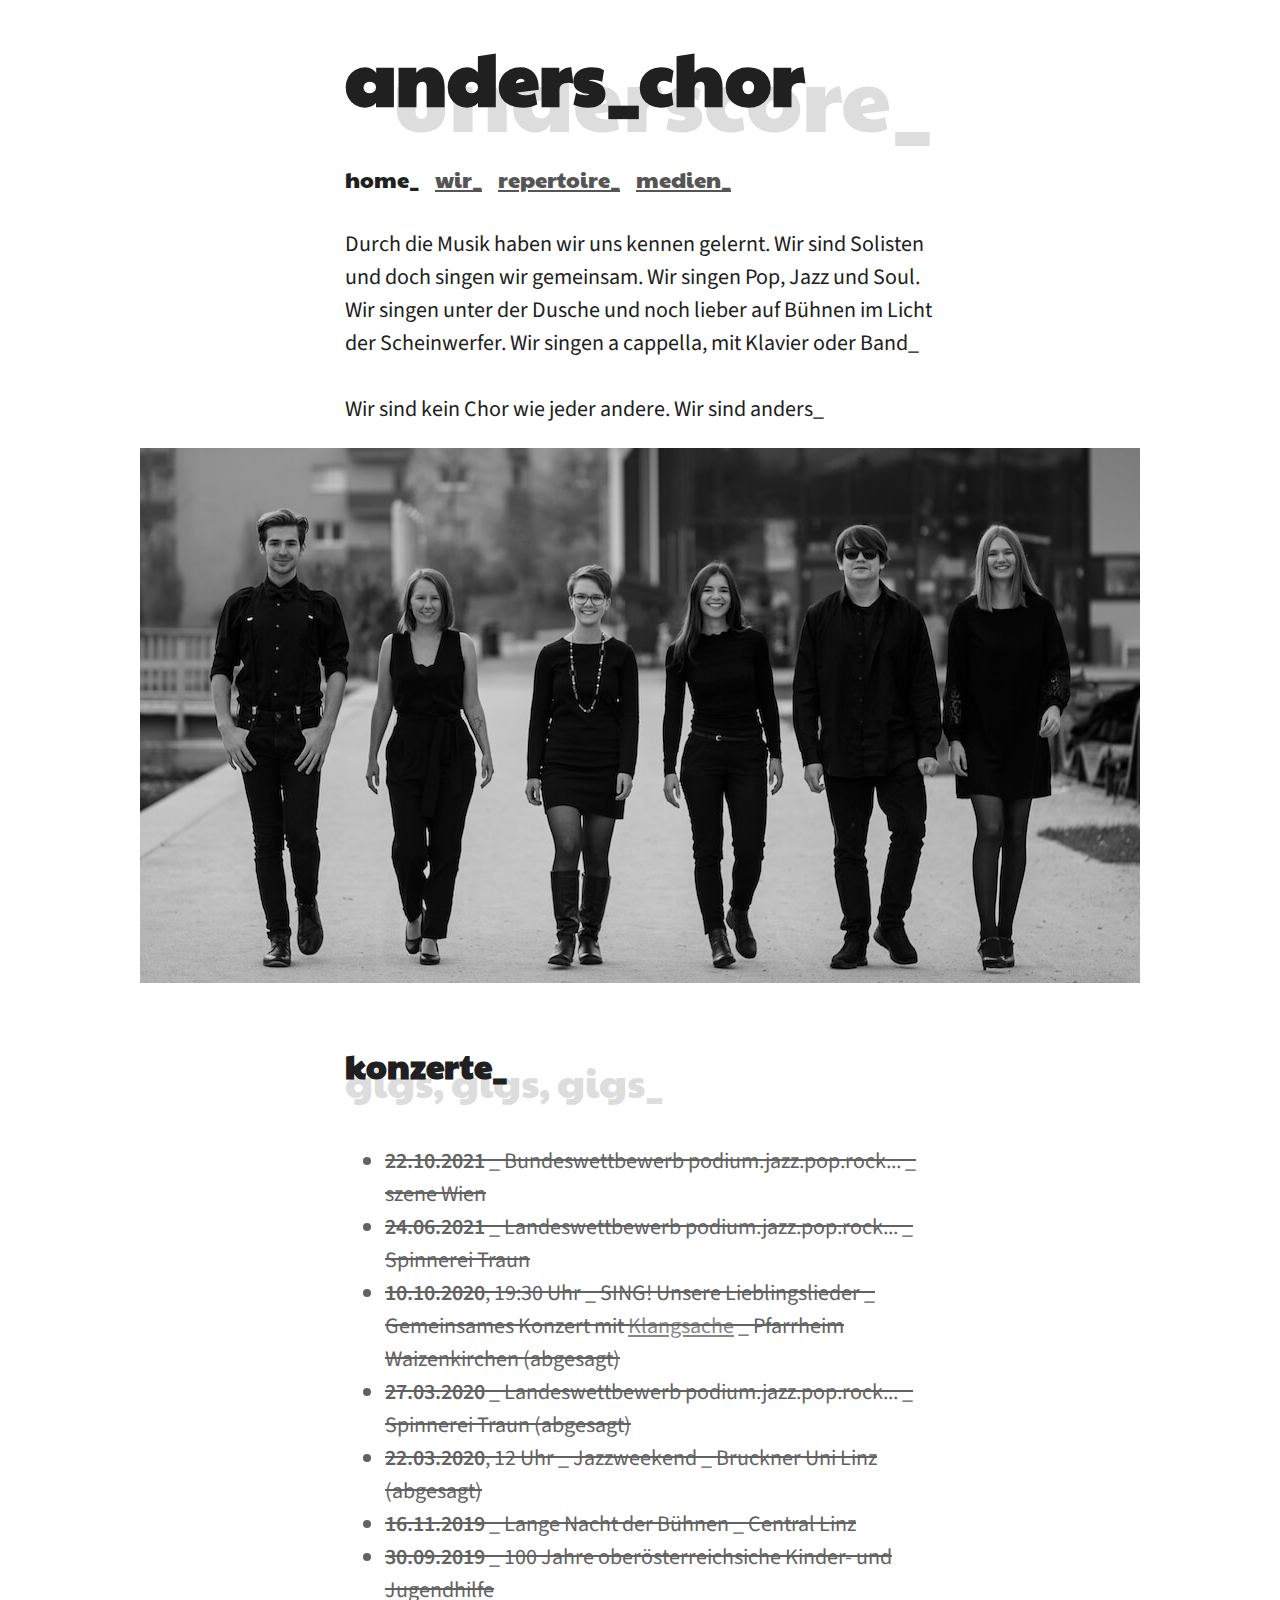
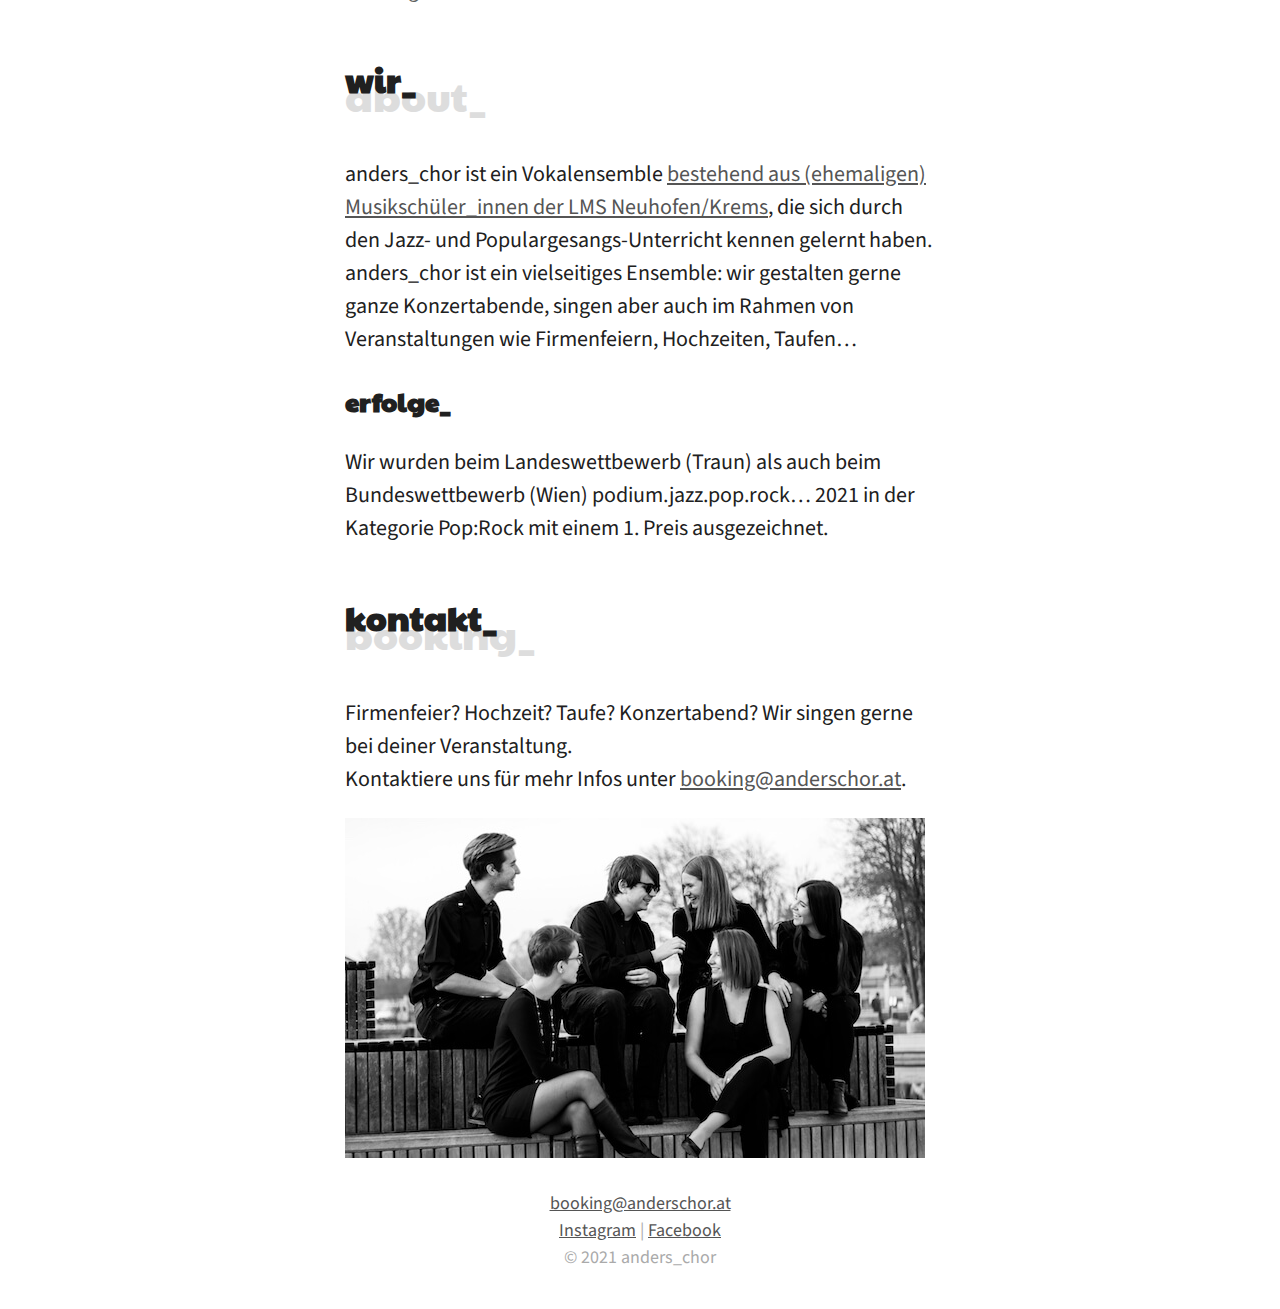
==== commit 6cb0e48d: "Add instagram link and fix typos" ====
--- a/index.html
+++ b/index.html
@@ -60,10 +60,10 @@
     </div>
     <ul>
       <li class="js-gig">
-        <strong>22.10.2020</strong> _ Bundeswettbewerb podium.jazz.pop.rock... _ szene Wien
+        <strong>22.10.2021</strong> _ Bundeswettbewerb podium.jazz.pop.rock... _ szene Wien
       </li>
       <li class="js-gig">
-        <strong>24.06.2020</strong> _ Landeswettbewerb podium.jazz.pop.rock... _ Spinnerei
+        <strong>24.06.2021</strong> _ Landeswettbewerb podium.jazz.pop.rock... _ Spinnerei
         Traun
       </li>
       <li class="js-gig">
@@ -126,8 +126,8 @@
       <p>
         <a href="mailto:booking@anderschor.at">booking@anderschor.at</a>
         <br />
-        <a href="https://www.facebook.com/anderschor/" rel="noopener noreferrer" target="_blank">anders_chor auf
-          Facebook</a><br />
+        <a href="https://www.instagram.com/anders_chor_official/" rel="noopener noreferrer" target="_blank">Instagram</a> |
+        <a href="https://www.facebook.com/anderschor/" rel="noopener noreferrer" target="_blank">Facebook</a><br />
         &copy; 2021 anders_chor
       </p>
     </footer>
--- a/styles.css
+++ b/styles.css
@@ -102,6 +102,11 @@
   padding: 2rem;
 }
 
+.headline-videos h3 {
+  margin: 0 0 0.5rem;
+  line-height: 1.2;
+}
+
 .singers img {
   display: block;
   margin: 0 auto;
@@ -144,6 +149,10 @@
 
 .repertoire strong {
   font-size: 18px;
+}
+
+.repertoire li + li {
+  margin-top: 0.5rem;
 }
 
 .videos {
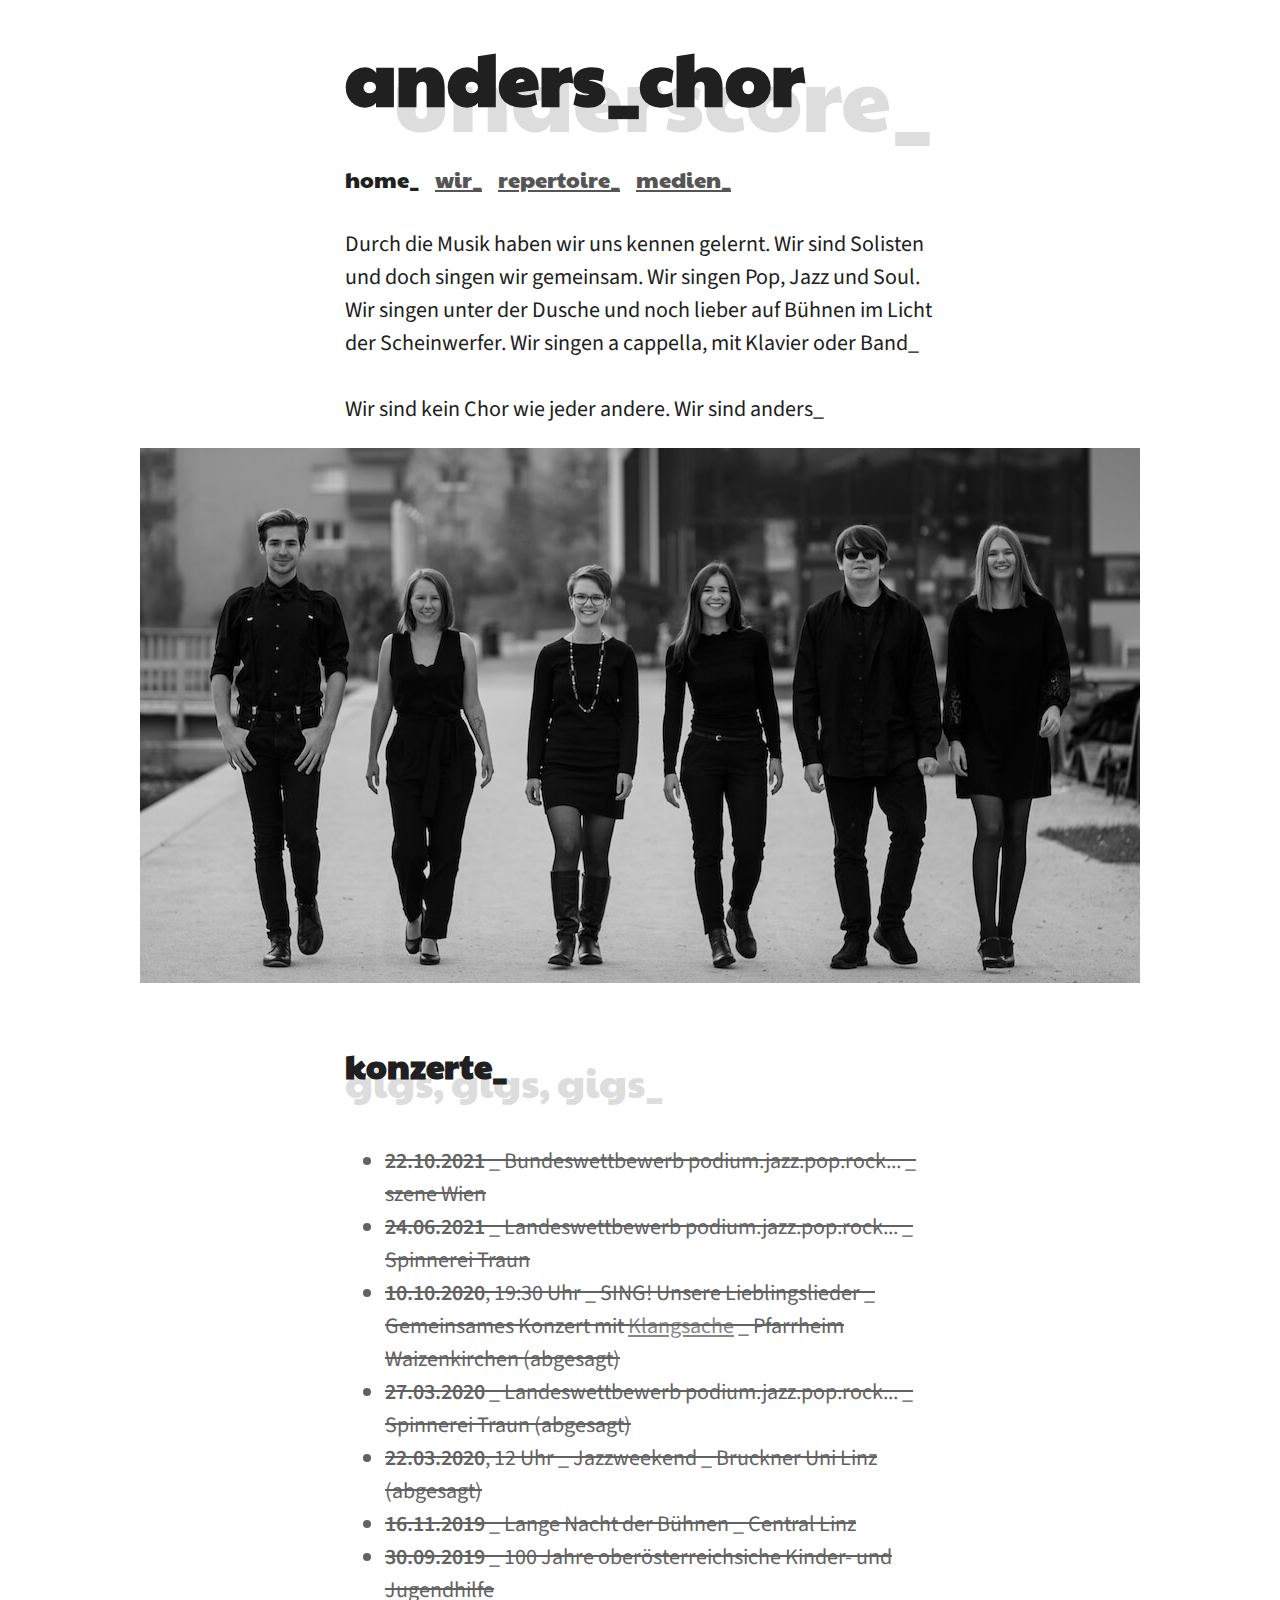
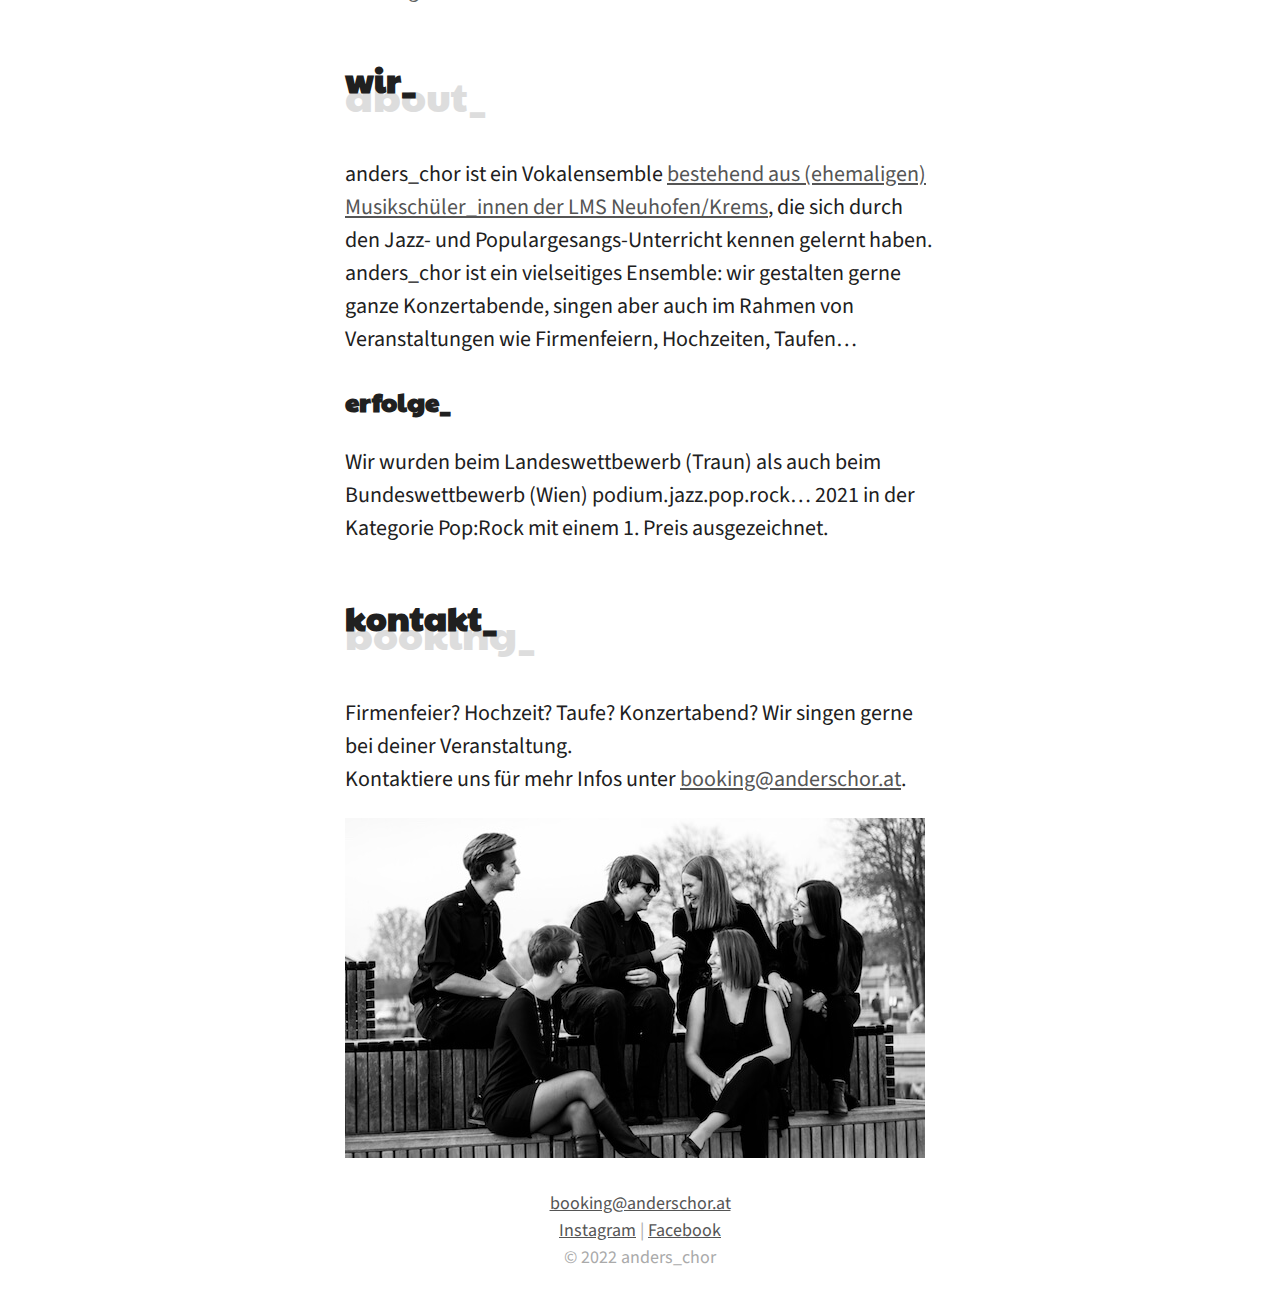
==== commit 602bdafe: "Update year ;-)" ====
--- a/index.html
+++ b/index.html
@@ -128,11 +128,11 @@
         <br />
         <a href="https://www.instagram.com/anders_chor_official/" rel="noopener noreferrer" target="_blank">Instagram</a> |
         <a href="https://www.facebook.com/anderschor/" rel="noopener noreferrer" target="_blank">Facebook</a><br />
-        &copy; 2021 anders_chor
+        &copy; 2022 anders_chor
       </p>
     </footer>
   </div>
   <script src="./script.js"></script>
 </body>
 
-</html>+</html>
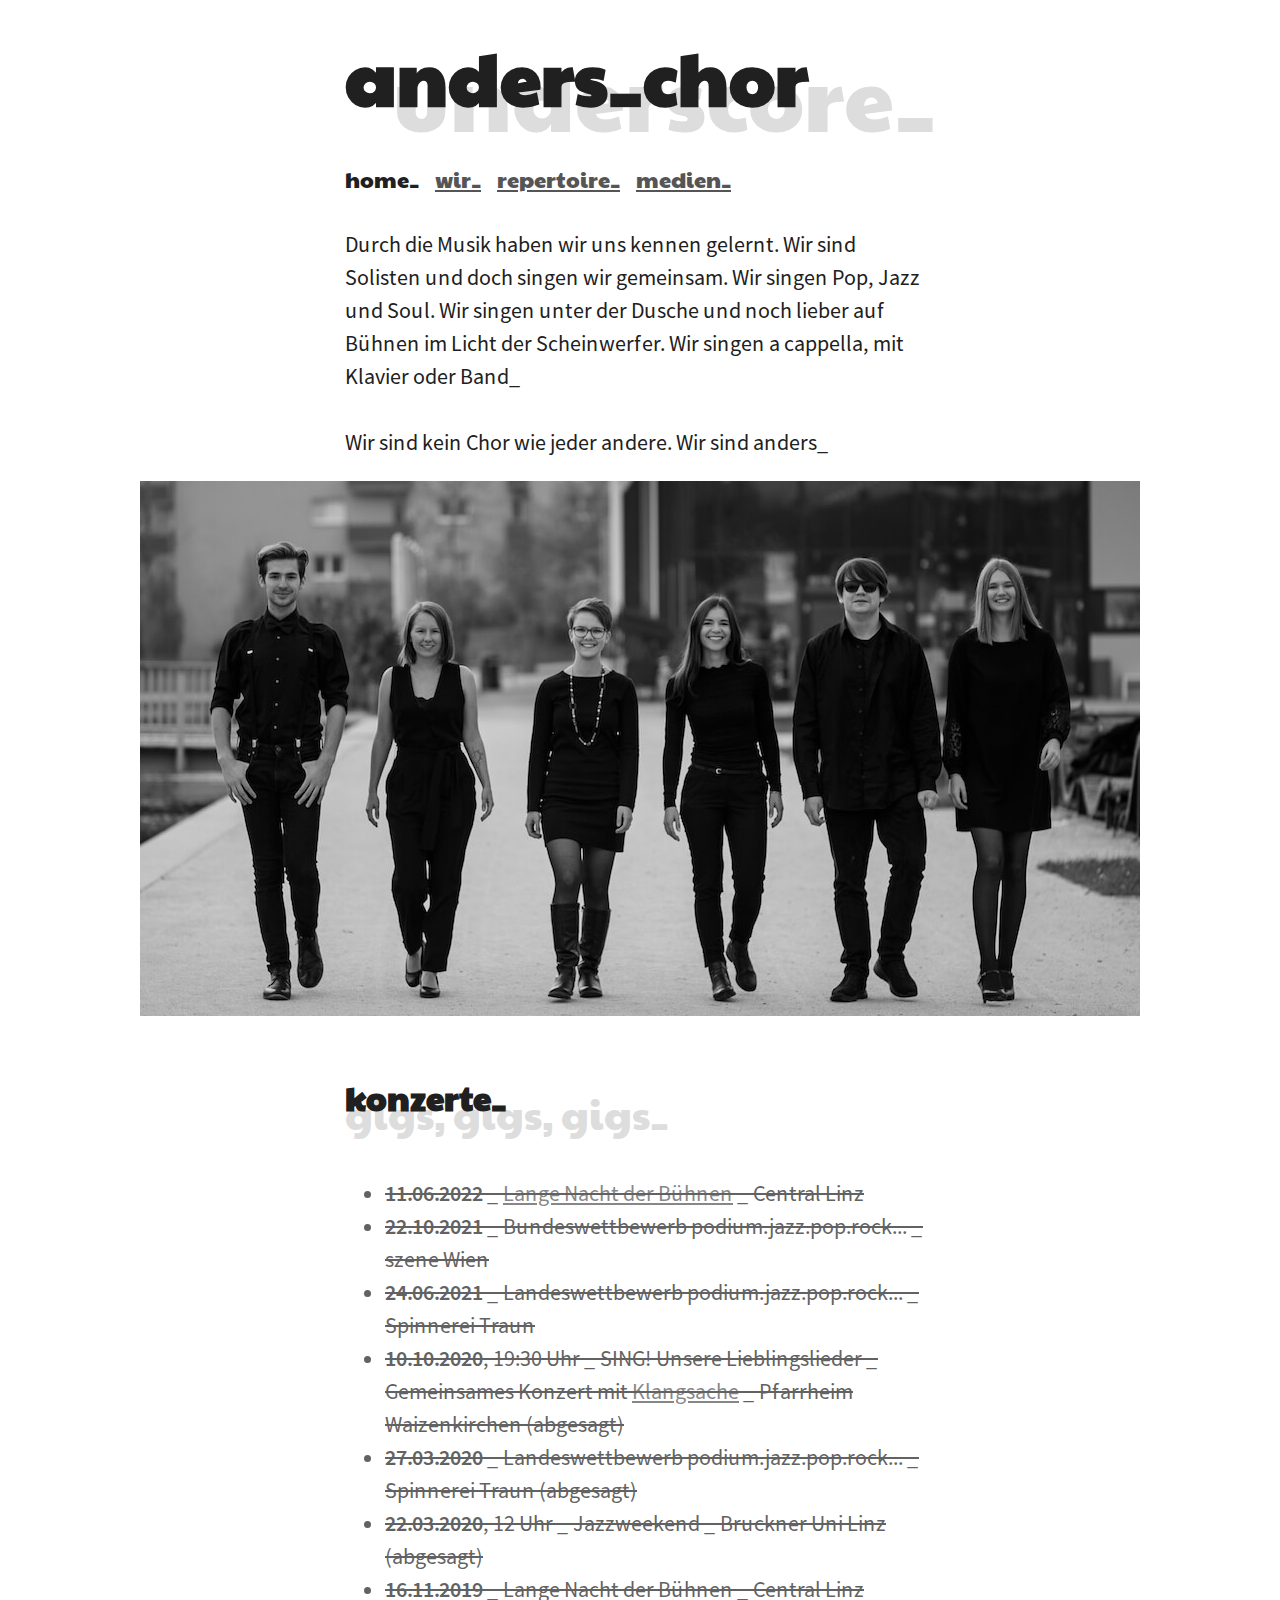
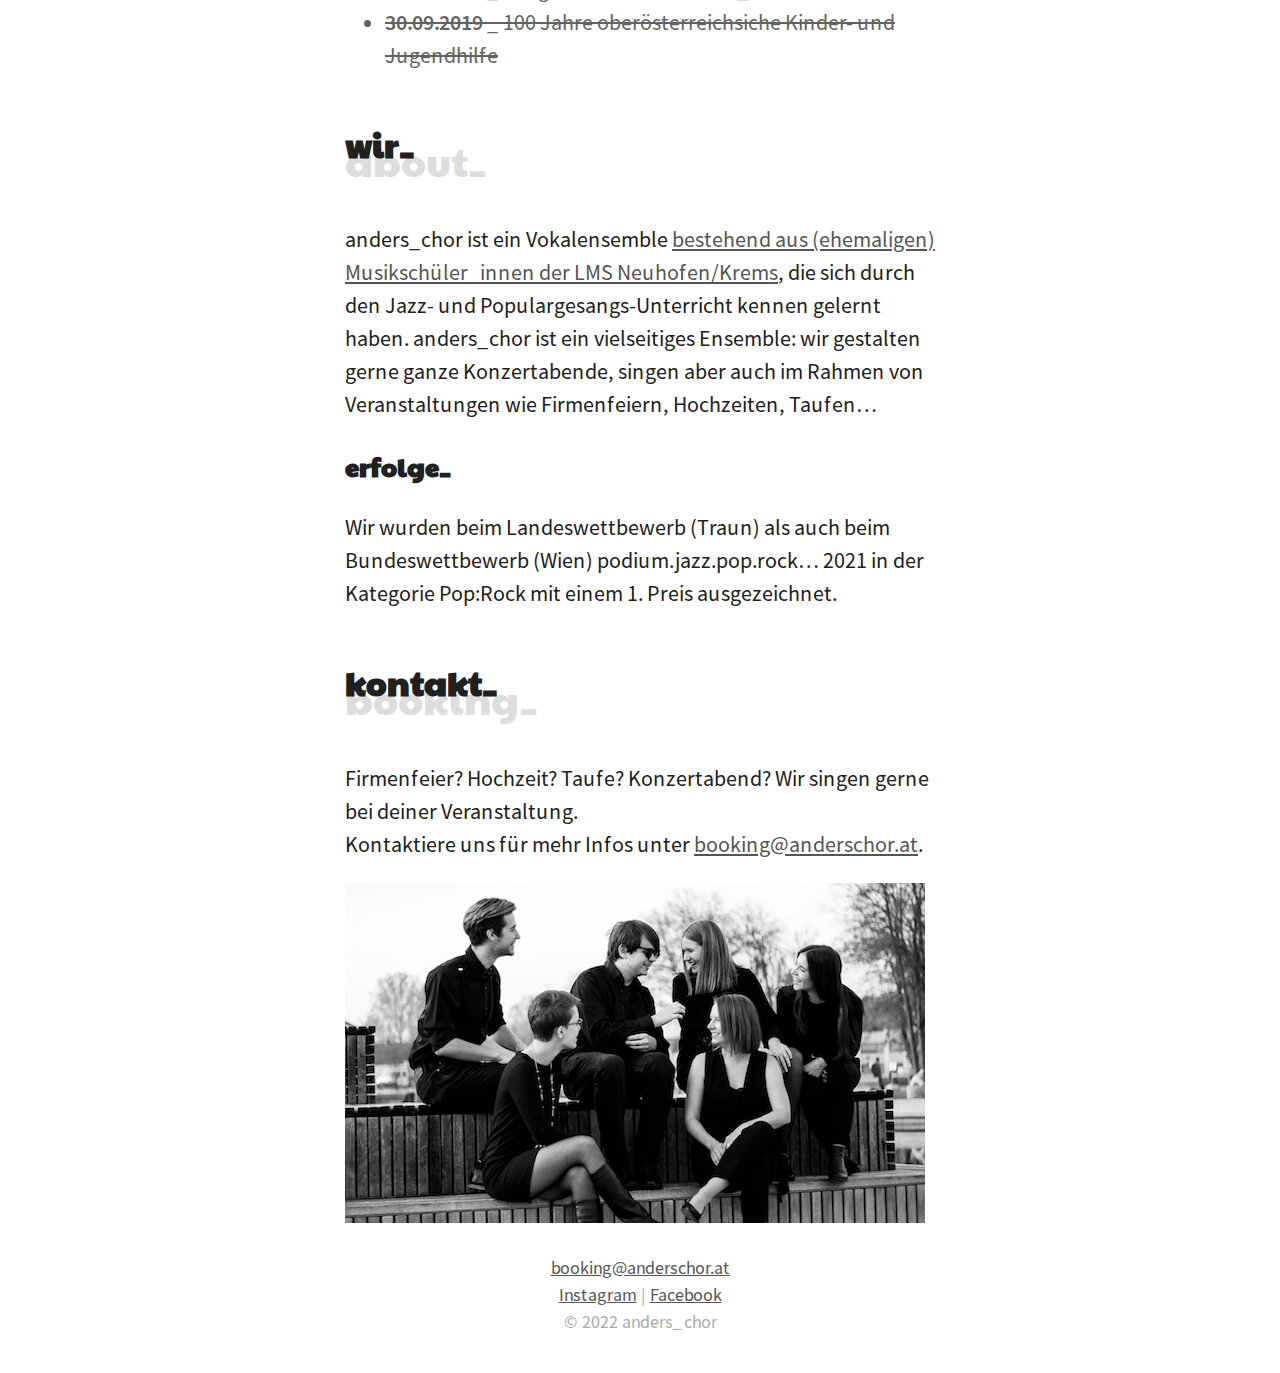
==== commit 1ea10078: "Self-host fonts" ====
--- a/index.html
+++ b/index.html
@@ -22,10 +22,6 @@
     anders_chor _ das Vokalensemble für Konzertabende, Firmenfeiern,
     Hochzeiten und Taufen
   </title>
-  <link rel="preconnect" href="https://fonts.googleapis.com">
-  <link rel="preconnect" href="https://fonts.gstatic.com" crossorigin>
-  <link href="https://fonts.googleapis.com/css2?family=Paytone+One&family=Source+Sans+Pro:wght@400;600&display=swap"
-    rel="stylesheet">
   <link href="./styles.css" rel="stylesheet" />
 </head>
 
@@ -59,6 +55,10 @@
       <span class="subheadline-h2 hide-lg" aria-hidden="true">gigs_</span>
     </div>
     <ul>
+      <li class="js-gig">
+        <strong>11.06.2022</strong> _ <a href="http://www.langenachtderbuehnen.at/?p=7672"
+          rel="noopener noreferrer" target="_blank">Lange Nacht der Bühnen</a> _ Central Linz
+      </li>
       <li class="js-gig">
         <strong>22.10.2021</strong> _ Bundeswettbewerb podium.jazz.pop.rock... _ szene Wien
       </li>
@@ -126,7 +126,8 @@
       <p>
         <a href="mailto:booking@anderschor.at">booking@anderschor.at</a>
         <br />
-        <a href="https://www.instagram.com/anders_chor_official/" rel="noopener noreferrer" target="_blank">Instagram</a> |
+        <a href="https://www.instagram.com/anders_chor_official/" rel="noopener noreferrer"
+          target="_blank">Instagram</a> |
         <a href="https://www.facebook.com/anderschor/" rel="noopener noreferrer" target="_blank">Facebook</a><br />
         &copy; 2022 anders_chor
       </p>
--- a/styles.css
+++ b/styles.css
@@ -1,3 +1,32 @@
+/* source-sans-pro-regular - latin */
+@font-face {
+  font-family: 'Source Sans Pro';
+  font-style: normal;
+  font-weight: 400;
+  src: local(''),
+  url('./fonts/source-sans-pro-v21-latin-regular.woff2') format('woff2'), /* Chrome 26+, Opera 23+, Firefox 39+ */
+  url('./fonts/source-sans-pro-v21-latin-regular.woff') format('woff'); /* Chrome 6+, Firefox 3.6+, IE 9+, Safari 5.1+ */
+}
+/* source-sans-pro-600 - latin */
+@font-face {
+  font-family: 'Source Sans Pro';
+  font-style: normal;
+  font-weight: 600;
+  src: local(''),
+  url('./fonts/source-sans-pro-v21-latin-600.woff2') format('woff2'), /* Chrome 26+, Opera 23+, Firefox 39+ */
+  url('./fonts/source-sans-pro-v21-latin-600.woff') format('woff'); /* Chrome 6+, Firefox 3.6+, IE 9+, Safari 5.1+ */
+}
+
+/* paytone-one-regular - latin */
+@font-face {
+  font-family: 'Paytone One';
+  font-style: normal;
+  font-weight: 400;
+  src: local(''),
+  url('./fonts/paytone-one-v18-latin-regular.woff2') format('woff2'), /* Chrome 26+, Opera 23+, Firefox 39+ */
+  url('./fonts/paytone-one-v18-latin-regular.woff') format('woff'); /* Chrome 6+, Firefox 3.6+, IE 9+, Safari 5.1+ */
+}
+
 *,
 *:before,
 *:after {
